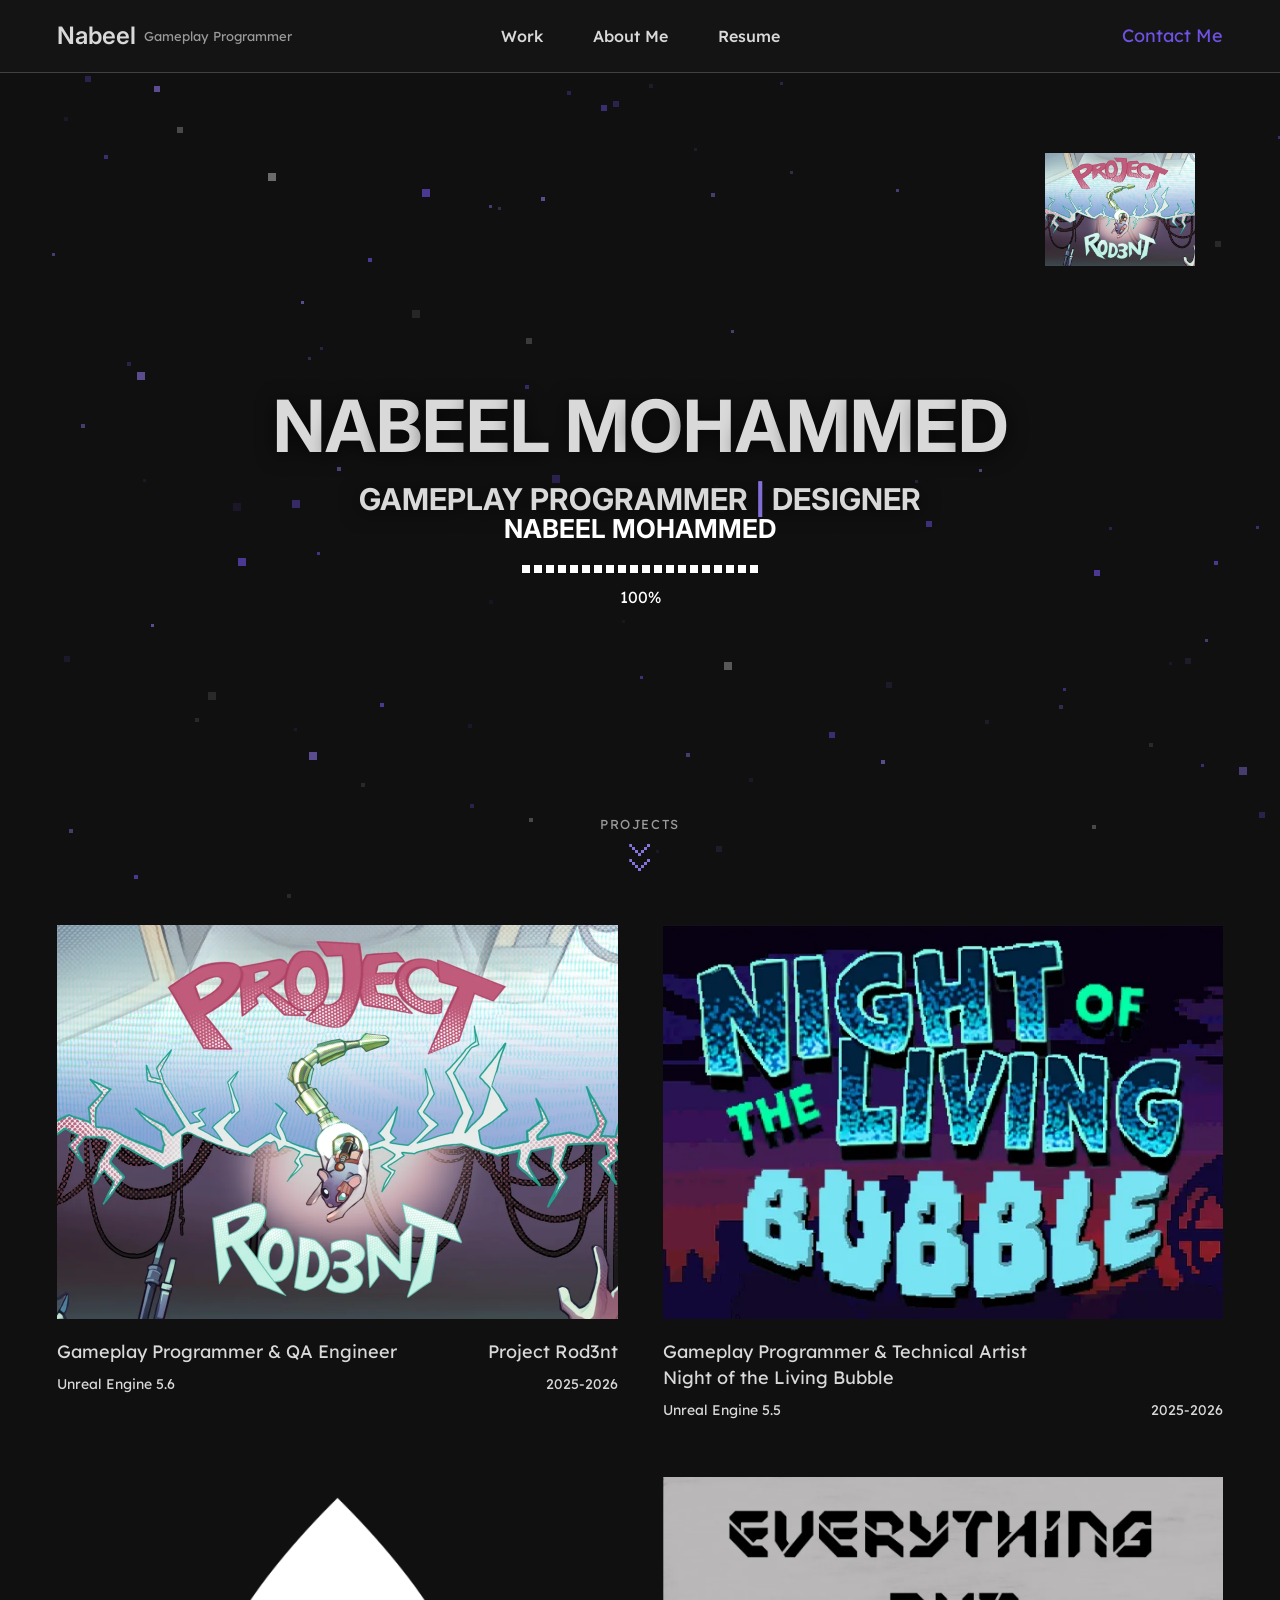
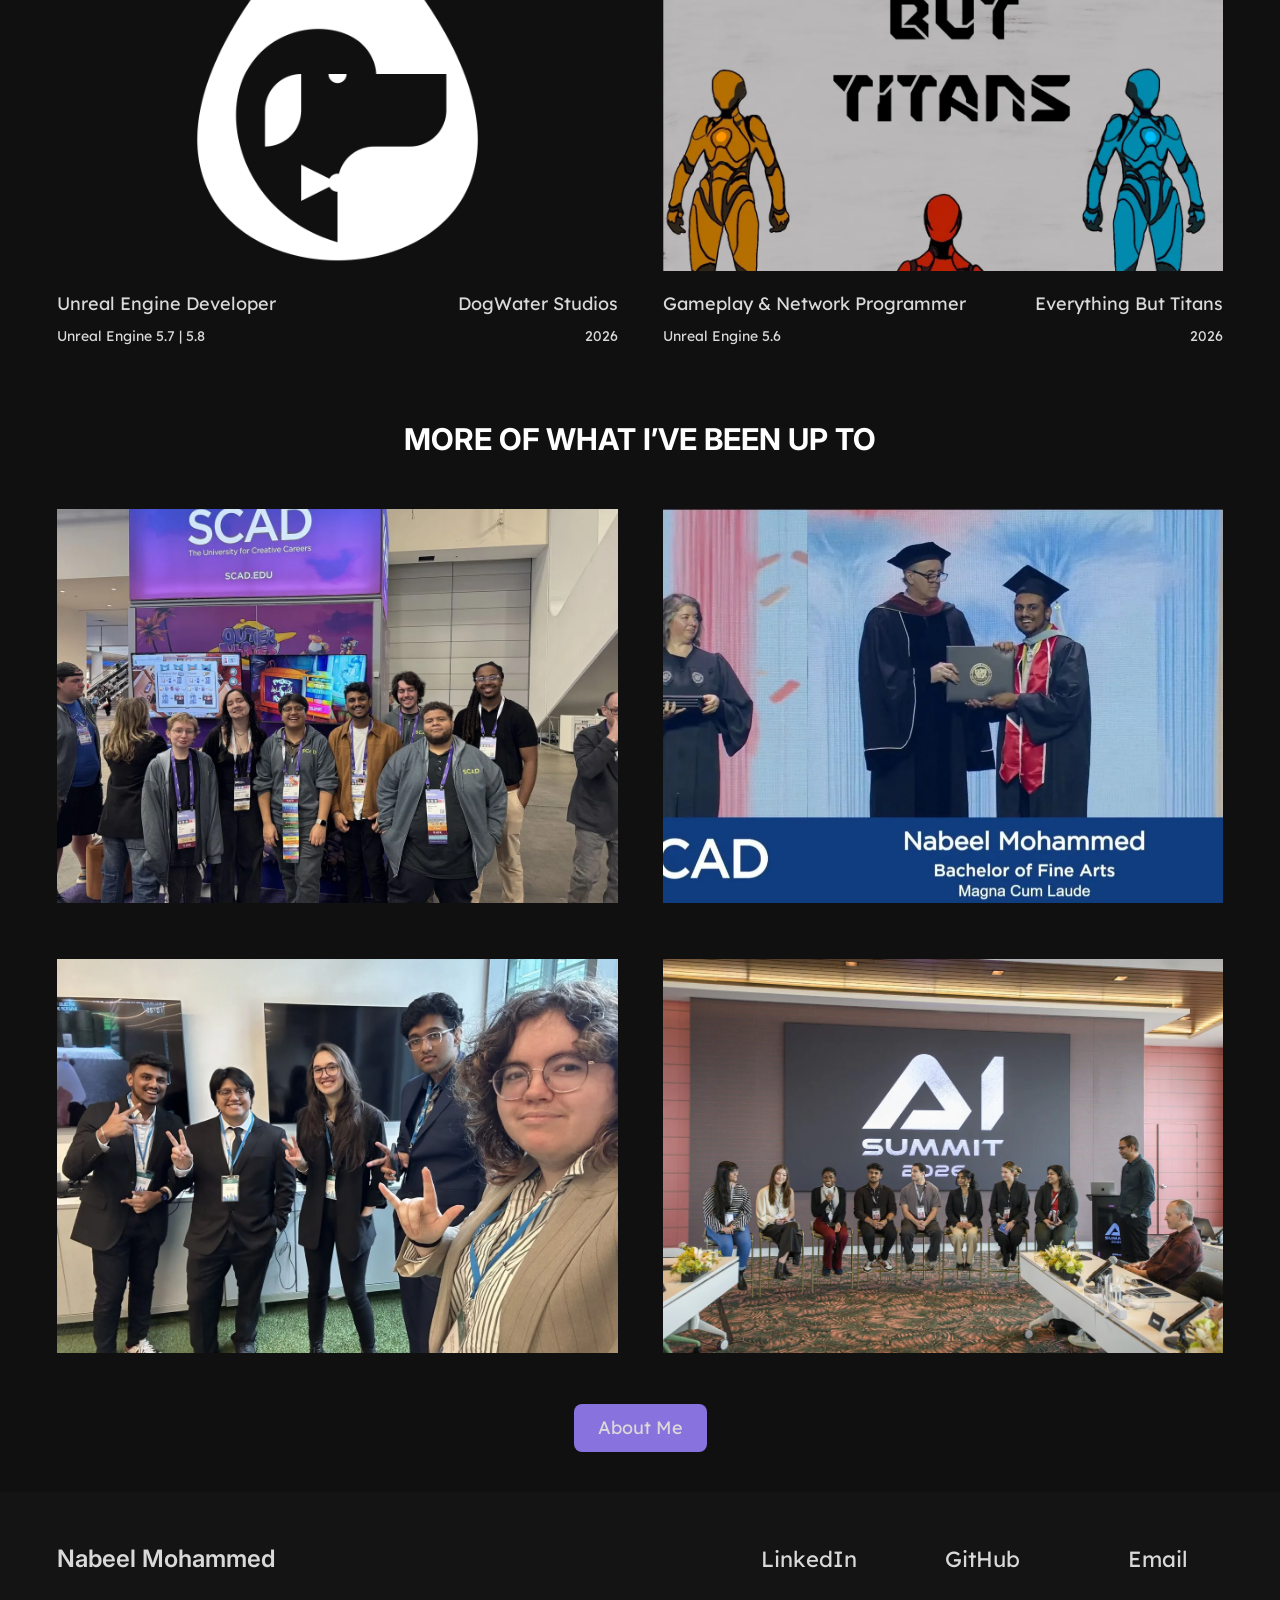
==== index.html @ abf07426 "Initial commit" ====
<!DOCTYPE html>
<html lang="en">
<head>
  <meta charset="utf-8">
  <meta name="viewport" content="width=device-width, initial-scale=1">
  <title>Nabeel Mohammed | Gameplay Programmer & Designer</title>
  <meta name="description" content="Portfolio of Nabeel Mohammed, gameplay programmer and designer.">
  <meta name="theme-color" content="#6f51e4">
  <script>
    /* Show the loading screen once per visit, before first paint */
    try { if (!sessionStorage.getItem("loaderSeen")) document.documentElement.classList.add("is-loading"); } catch (err) {}
  </script>
  <link rel="preconnect" href="https://fonts.googleapis.com">
  <link rel="preconnect" href="https://fonts.gstatic.com" crossorigin>
  <link rel="stylesheet" href="https://fonts.googleapis.com/css2?family=Inter:wght@600;700&family=Lexend:wght@400;500&display=swap">
  <link rel="stylesheet" href="css/styles.css">
</head>
<body>
  <div class="loader" aria-hidden="true">
    <canvas class="loader__canvas"></canvas>
    <div class="loader__logo"></div>
    <div class="loader__text">
      <p class="loader__name">Nabeel Mohammed</p>
      <div class="loader__track"><div class="loader__bar"></div></div>
      <p class="loader__count">0%</p>
    </div>
  </div>
  <canvas class="page-pixels" aria-hidden="true"></canvas>
  <header class="nav">
    <div class="container nav__inner">
      <a class="brand" href="index.html">
        <span class="brand__name">Nabeel</span>
        <span class="brand__role">Gameplay Programmer</span>
      </a>
      <button class="nav__toggle" type="button" aria-label="Open menu" aria-expanded="false"><span></span><span></span></button>
      <nav class="nav__links nav__panel" aria-label="Main">
        <a href="work.html">Work</a>
        <a href="about.html">About Me</a>
        <a href="#" data-link="resume">Resume</a>
        <a class="nav__contact nav__contact--menu" href="#" data-link="email">Contact Me</a>
      </nav>
      <a class="nav__contact nav__contact--bar" href="#" data-link="email">Contact Me</a>
    </div>
  </header>
  <main>
    <section class="hero" data-trail>
      <div class="trail" aria-hidden="true"></div>
      <h1 class="hero__name">Nabeel Mohammed</h1>
      <p class="hero__role">Gameplay Programmer <span class="hero__bar">|</span> Designer</p>
      <a class="hero__scroll" href="#selected-work">
        Projects
        <svg class="hero__scroll-icon" viewBox="0 0 7 9" aria-hidden="true">
          <g><rect x="0" y="0" width="1" height="1"/><rect x="1" y="1" width="1" height="1"/><rect x="2" y="2" width="1" height="1"/><rect x="3" y="3" width="1" height="1"/><rect x="4" y="2" width="1" height="1"/><rect x="5" y="1" width="1" height="1"/><rect x="6" y="0" width="1" height="1"/></g>
          <g><rect x="0" y="5" width="1" height="1"/><rect x="1" y="6" width="1" height="1"/><rect x="2" y="7" width="1" height="1"/><rect x="3" y="8" width="1" height="1"/><rect x="4" y="7" width="1" height="1"/><rect x="5" y="6" width="1" height="1"/><rect x="6" y="5" width="1" height="1"/></g>
        </svg>
      </a>
    </section>
    <section class="container home-work" id="selected-work" aria-label="Selected work">
      <div class="work-grid">
        <article class="card" id="project-rodent">
          <a class="card__cover" href="rod3nt.html" aria-label="Project Rod3nt: view project page"></a>
          <div class="card__media"><img src="assets/images/project-rodent.webp" alt="Project Rod3nt title art" width="632" height="444" loading="lazy"></div>
          <div class="card__meta">
            <div class="card__row"><span>Gameplay Programmer &amp; QA Engineer</span><h3 class="card__title">Project Rod3nt</h3></div>
            <div class="card__row card__row--small"><span>Unreal Engine 5.6</span><span>2025-2026</span></div>
          </div>
        </article>
        <article class="card" id="living-bubble">
          <a class="card__cover" href="notlb.html" aria-label="Night of the Living Bubble: view project page"></a>
          <div class="card__media"><img src="assets/images/living-bubble.webp" alt="Night of the Living Bubble title art" width="632" height="444" loading="lazy"></div>
          <div class="card__meta">
            <div class="card__row"><span>Gameplay Programmer &amp; Technical Artist</span><h3 class="card__title">Night of the Living Bubble</h3></div>
            <div class="card__row card__row--small"><span>Unreal Engine 5.5</span><span>2025-2026</span></div>
          </div>
        </article>
        <article class="card" id="dogwater-studios">
          <a class="card__cover" href="dog.html" aria-label="DogWater Studios: view project page"></a>
          <div class="card__media"><img src="assets/images/dogwater-studios.webp" alt="DogWater Studios logo" width="632" height="444" loading="lazy"></div>
          <div class="card__meta">
            <div class="card__row"><span>Unreal Engine Developer</span><h3 class="card__title">DogWater Studios</h3></div>
            <div class="card__row card__row--small"><span>Unreal Engine 5.7 | 5.8</span><span>2026</span></div>
          </div>
        </article>
        <article class="card" id="everything-but-titans">
          <a class="card__cover" href="ebt.html" aria-label="Everything But Titans: view project page"></a>
          <div class="card__media"><img src="assets/images/everything-but-titans.webp" alt="Everything But Titans title art with three armoured titans" width="632" height="444" loading="lazy"></div>
          <div class="card__meta">
            <div class="card__row"><span>Gameplay &amp; Network Programmer</span><h3 class="card__title">Everything But Titans</h3></div>
            <div class="card__row card__row--small"><span>Unreal Engine 5.6</span><span>2026</span></div>
          </div>
        </article>
      </div>
    </section>
    <section class="container more">
      <h2 class="section-title">More of what I’ve been up to</h2>
      <div class="work-grid">
        <div class="card__media"><img src="assets/images/scad-group.webp" alt="Group photo at a SCAD booth" width="632" height="444" loading="lazy"></div>
        <div class="card__media"><img src="assets/images/graduation.webp" alt="Nabeel receiving a diploma at SCAD graduation" width="632" height="444" loading="lazy"></div>
        <div class="card__media"><img src="assets/images/team-photo.webp" alt="Team group photo at an event" width="632" height="444" loading="lazy"></div>
        <div class="card__media"><img src="assets/images/ai-summit.webp" alt="Panel on stage at an AI summit" width="632" height="444" loading="lazy"></div>
      </div>
      <a class="button" href="about.html">About Me</a>
    </section>
  </main>
  <footer class="footer">
    <div class="container footer__inner">
      <p class="footer__name">Nabeel Mohammed</p>
      <div class="footer__links">
        <a href="#" data-link="linkedin">LinkedIn</a>
        <a href="#" data-link="github">GitHub</a>
        <a href="#" data-link="email">Email</a>
      </div>
    </div>
  </footer>
  <script src="js/site.js"></script>
</body>
</html>
---- css/styles.css ----
/* Tokens from the Figma file */
:root {
  --main: #6f51e4;
  --main-hover: #8872dd;
  --bg-page: #101010;
  --bg-surface: #141414;
  --border: #414141;
  --text-primary: #d9d9d9;
  --text-tertiary: #9a9a9a;
  --font-heading: "Inter", system-ui, sans-serif;
  --font-body: "Lexend", system-ui, sans-serif;
  --gutter: clamp(20px, 4.44vw, 64px);
  --nav-height: 72px;
}

*, *::before, *::after { box-sizing: border-box; }

html { -webkit-text-size-adjust: 100%; scroll-behavior: smooth; }

body {
  margin: 0;
  background: var(--bg-page);
  color: var(--text-primary);
  font: 400 18px/26px var(--font-body);
  display: flex;
  flex-direction: column;
  min-height: 100vh;
  min-height: 100svh;
}

main { flex: 1; }

/* Drifting pixels behind the home page (drawn by site.js). lvh keeps the size
   steady when a phone's address bar slides away. */
.page-pixels { position: fixed; top: 0; left: 0; width: 100%; height: 100vh; height: 100lvh; z-index: 0; pointer-events: none; }
main, .footer { position: relative; z-index: 1; }
img { display: block; max-width: 100%; }
a { color: inherit; text-decoration: none; }
h1, h2, h3, p { margin: 0; }
ul { margin: 0; padding: 0; list-style: none; }
button { font: inherit; color: inherit; background: none; border: 0; padding: 0; cursor: pointer; }

:focus-visible { outline: 2px solid var(--main-hover); outline-offset: 3px; border-radius: 2px; }

.container {
  width: 100%;
  max-width: calc(1312px + 2 * var(--gutter));
  margin-inline: auto;
  padding-inline: var(--gutter);
}

.page-title {
  font: 700 clamp(36px, 7vw, 56px) / 1.143 var(--font-heading);
  text-transform: uppercase;
}

.section-title {
  font: 700 clamp(22px, 4vw, 30px) / 1.267 var(--font-heading);
  text-transform: uppercase;
}

/* Nav */
.nav {
  position: sticky;
  top: 0;
  z-index: 20;
  background: var(--bg-surface);
  border-bottom: 1px solid var(--border);
}

.nav__inner {
  height: var(--nav-height);
  display: grid;
  grid-template-columns: 1fr auto 1fr;
  align-items: center;
  gap: 24px;
}

.brand { display: inline-flex; align-items: center; gap: 8px; justify-self: start; white-space: nowrap; }
.brand__name { font: 600 24px/32px var(--font-heading); transition: color .2s; }
.brand__role { font-size: 13px; line-height: 20px; color: var(--text-tertiary); transition: color .2s; }
.brand:hover .brand__name, .brand:focus-visible .brand__name { color: var(--main); }
.brand:hover .brand__role, .brand:focus-visible .brand__role { color: var(--text-primary); }

.nav__links { display: flex; align-items: center; gap: 50px; }
.nav__links a { font-weight: 500; font-size: 16px; line-height: 24px; white-space: nowrap; transition: color .2s; }
.nav__links a:hover, .nav__links a[aria-current="page"] { color: var(--main-hover); }

.nav__contact { justify-self: end; color: var(--main); white-space: nowrap; transition: color .2s; }
.nav__contact:hover { color: var(--main-hover); }

.nav__contact--menu { display: none; }

.nav__toggle { display: none; justify-self: end; width: 44px; height: 44px; margin-right: -10px; position: relative; }
.nav__toggle span {
  position: absolute; left: 10px; width: 24px; height: 2px;
  background: var(--text-primary);
  transition: transform .25s, top .25s;
}
.nav__toggle span:first-child { top: 17px; }
.nav__toggle span:last-child { top: 25px; }
.nav__toggle[aria-expanded="true"] span { top: 21px; }
.nav__toggle[aria-expanded="true"] span:first-child { transform: rotate(45deg); }
.nav__toggle[aria-expanded="true"] span:last-child { transform: rotate(-45deg); }

/* Hero and image trail */
.hero {
  position: relative;
  overflow: hidden;
  min-height: calc(100vh - var(--nav-height));
  min-height: calc(100svh - var(--nav-height));
  display: flex;
  flex-direction: column;
  align-items: center;
  justify-content: center;
  gap: 15px;
  padding: 40px var(--gutter) max(12vh, 110px);
  text-align: center;
}

.hero__name, .hero__role {
  position: relative;
  z-index: 2;
  pointer-events: none;
  text-transform: uppercase;
  text-shadow: 0 2px 20px rgba(0, 0, 0, .75); /* stays readable over bright trail images */
}
.hero__name { font: 700 clamp(28px, 8.2vw, 72px) / 1.11 var(--font-heading); }
.hero__role { font: 700 clamp(14px, 4.5vw, 30px) / 1.267 var(--font-heading); }

.hero__word { display: inline-block; white-space: nowrap; }
.hero__letter { display: inline-block; }
.hero__bar { color: var(--main-hover); animation: bar-blink 1.1s steps(1) infinite; }
@keyframes bar-blink { 50% { opacity: 0; } }

.trail { position: absolute; inset: 0; z-index: 1; pointer-events: none; }
.trail__img { position: absolute; width: 150px; height: 113px; }

/* Scroll cue between the name and the projects */
.hero__scroll {
  position: absolute;
  left: 50%;
  bottom: 24px;
  z-index: 3;
  display: flex;
  flex-direction: column;
  align-items: center;
  gap: 10px;
  padding: 6px 12px;
  transform: translateX(-50%);
  color: var(--text-tertiary);
  font-size: 13px;
  line-height: 20px;
  letter-spacing: .12em;
  text-transform: uppercase;
  transition: color .2s;
}
.hero__scroll:hover, .hero__scroll:focus-visible { color: var(--main-hover); }
.hero__scroll-icon { width: 21px; height: 27px; fill: var(--main-hover); shape-rendering: crispEdges; animation: scroll-bob 1.4s steps(3) infinite alternate; }
.hero__scroll-icon g { animation: scroll-flash 1.4s steps(1) infinite; }
.hero__scroll-icon g + g { animation-delay: .35s; }
@keyframes scroll-bob { to { transform: translateY(6px); } }
@keyframes scroll-flash { 50% { opacity: .3; } }

.home-work { scroll-margin-top: var(--nav-height); }

/* Work grid */
.work-grid {
  display: grid;
  /* Cards are 632 x 444 in Figma; they never grow past that */
  grid-template-columns: repeat(2, minmax(0, 632px));
  justify-content: space-between;
  column-gap: 45px;
  row-gap: 56px;
}

.card__media { aspect-ratio: 632 / 444; overflow: hidden; }
.card__media img {
  width: 100%;
  height: 100%;
  object-fit: cover;
  transition: transform .5s cubic-bezier(.2, .7, .2, 1);
}
@media (hover: hover) {
  .card:hover .card__media img { transform: scale(1.03); }
}

.card__meta { margin-top: 20px; display: grid; gap: 8px; }
.card__row { display: flex; flex-wrap: wrap; justify-content: space-between; column-gap: 24px; }
.card__row--small { font-size: 14px; line-height: 22px; }
.card__title { font: inherit; }
.card[hidden] { display: none; }

.home-work { padding-top: 24px; }

.more { padding-top: 73px; padding-bottom: 40px; display: flex; flex-direction: column; align-items: center; gap: 51px; }
.more .section-title { color: #fff; text-align: center; }
.more .work-grid { width: 100%; }

.button {
  display: inline-flex;
  align-items: center;
  justify-content: center;
  min-width: 110px;
  height: 48px;
  padding: 8px 24px;
  border-radius: 8px;
  background: var(--main-hover);
  white-space: nowrap;
  transition: background .2s;
}
.button:hover { background: var(--main); }

/* All work */
.work-page { padding-top: 65px; padding-bottom: 97px; }

.filters { display: flex; flex-wrap: wrap; gap: 24px; margin: 72px 0 52px; }
.filter {
  min-width: 110px; /* Figma tab minimum */
  min-height: 48px;
  padding: 4px 24px;
  border: 1px solid var(--border);
  border-radius: 8px;
  transition: background .2s, border-color .2s;
}
.filter:hover { border-color: var(--main-hover); }
.filter[aria-pressed="true"] { background: var(--main); border-color: var(--main); }

/* About */
.about-page { padding-top: 69px; padding-bottom: 64px; }

.intro {
  max-width: 1022px;
  margin: 69px auto 104px;
  display: grid;
  grid-template-columns: 317px minmax(0, 642px);
  justify-content: space-between;
  align-items: center;
  gap: 40px;
}
.intro__photo { width: 100%; aspect-ratio: 317 / 432; object-fit: cover; }
.intro__text { color: #fff; display: grid; gap: 26px; }

.resume-section + .resume-section { margin-top: 40px; }
.resume-section > .section-title { margin-bottom: 40px; }
.resume-list { display: grid; gap: 16px; }
.resume-item {
  display: flex;
  justify-content: space-between;
  gap: 4px 32px;
  min-height: 71px;
  padding-bottom: 16px;
  border-bottom: 1px solid var(--border);
}
.resume-item__role { font: 400 22px/32px var(--font-body); }
.resume-item__link {
  display: inline;
  text-decoration: underline transparent 1px;
  text-underline-offset: 4px;
  transition: color .2s, text-decoration-color .2s;
}
.resume-item__link::after { content: " \2197"; font-family: system-ui, "Segoe UI Symbol", sans-serif; }
.resume-item__link:hover, .resume-item__link:focus-visible {
  color: var(--main-hover);
  text-decoration-color: currentColor;
}

/* Hover preview for About page links (desktop only, added by site.js) */
.link-preview {
  position: fixed;
  z-index: 30;
  width: 280px;
  overflow: hidden;
  background: var(--bg-surface);
  border: 1px solid var(--main-hover);
  border-radius: 8px;
  box-shadow: 0 16px 40px rgba(0, 0, 0, .55);
  pointer-events: none;
  visibility: hidden;
  opacity: 0;
  transform: translateY(8px) scale(.96);
  transition: opacity .16s steps(3), transform .16s steps(3), visibility 0s .16s;
}
.link-preview.is-visible { visibility: visible; opacity: 1; transform: none; transition-delay: 0s; }
.link-preview__media { aspect-ratio: 16 / 10; background: var(--main); }
.link-preview__media[hidden] { display: none; }
.link-preview__img { width: 100%; height: 100%; object-fit: cover; }
.link-preview__text { padding: 12px 14px 14px; }
.link-preview__title { font-weight: 500; font-size: 16px; line-height: 22px; }
.link-preview__where { margin-top: 2px; font-size: 13px; line-height: 20px; color: var(--text-tertiary); }

.card { position: relative; scroll-margin-top: calc(var(--nav-height) + 24px); }
/* Makes a whole card clickable when it has a project page */
.card__cover { position: absolute; inset: 0; z-index: 1; border-radius: 2px; }
.card:has(.card__cover):hover .card__title { color: var(--main-hover); }
.card__title { transition: color .2s; }
.card:target .card__title { color: var(--main-hover); }

.resume-item__org { font-size: 14px; line-height: 22px; }
.resume-item__date { font-size: 22px; line-height: 32px; white-space: nowrap; }

/* Project pages (rod3nt.html, notlb.html and future ones) */
.project { padding-bottom: 96px; }
.project-intro { padding-top: 28px; }
.project-intro__role { margin-top: 4px; font-size: 22px; line-height: 32px; }
.project-facts { display: flex; flex-wrap: wrap; justify-content: space-between; gap: 12px 40px; margin: 56px 0 0; }
.project-facts div { display: flex; gap: 6px; }
.project-facts dt, .project-facts dd { margin: 0; }

/* Styled like the Work page tabs */
.project-buttons { display: flex; flex-wrap: wrap; justify-content: center; gap: 24px 200px; margin-top: 32px; }
.project-button {
  display: inline-flex; align-items: center; justify-content: center;
  min-width: 110px; min-height: 48px; padding: 8px 24px; /* Figma tab minimum */
  border: 1px solid var(--border); border-radius: 8px;
  font-size: 18px; line-height: 26px;
  transition: background .2s, border-color .2s;
}
/* Outlined like an unselected tab; turns into the selected tab on hover or click */
.project-button:hover, .project-button:focus-visible, .project-button:active { background: var(--main); border-color: var(--main); }
.project-button[aria-disabled="true"]:hover, .project-button[aria-disabled="true"]:active { background: none; border-color: var(--border); }
.project-button[aria-disabled="true"] { opacity: .45; cursor: not-allowed; }

.project-hero { margin-top: 32px; display: flex; flex-direction: column; gap: 32px; }
.project-video { display: block; width: 100%; height: auto; background: #000; object-fit: cover; }
.project-video--main { aspect-ratio: 1312 / 734.6; border-radius: 16px; }
.project-hero__image { width: 100%; height: auto; aspect-ratio: 1312 / 734.6; object-fit: cover; border-radius: 16px; }
.project-intro-text { margin: -32px auto 48px; max-width: 1312px; }
.analysis-media { margin-top: 48px; }
.analysis-media .project-video { aspect-ratio: 1312 / 550.4; border-radius: 16px; }
.challenge__copy ul { display: grid; gap: 8px; margin-top: 12px; padding-left: 22px; list-style: disc; }
.project-summary { font: 600 clamp(18px, 1.8vw, 24px) / 1.33 var(--font-body); text-align: center; color: #fff; }

.project-section { margin-top: 112px; }
.project-heading { margin-bottom: 64px; font: 700 clamp(26px, 3.4vw, 40px) / 1.2 var(--font-heading); text-transform: uppercase; }
.project-heading--centre { text-align: center; }
.project-heading--small { margin-bottom: 34px; font-size: clamp(22px, 2.6vw, 30px); }
.project-heading--stack span { display: block; }
.project-columns { display: grid; gap: 32px 43px; }
.project-columns--4 { grid-template-columns: repeat(4, minmax(0, 1fr)); }
.project-columns--3 { grid-template-columns: repeat(3, minmax(0, 1fr)); gap: 32px 60px; }
.project strong { font-weight: 700; color: #fff; }

/* The media column is exactly the Figma width (set per challenge); the text takes the rest */
.challenge { display: grid; grid-template-columns: minmax(0, 1fr) minmax(0, var(--media-w, 598px)); align-items: center; gap: 40px 64px; }
.challenge--flip { grid-template-columns: minmax(0, var(--media-w, 598px)) minmax(0, 1fr); }
.challenge + .challenge { margin-top: 96px; }
.challenge--flip .challenge__text { order: 2; }
.challenge__text { display: flex; gap: 12px; }
.challenge__number { flex: none; font: 700 40px/1 var(--font-heading); color: var(--text-tertiary); }
.challenge__copy { display: grid; gap: 4px; }
.challenge__copy p + .challenge__title { margin-top: 24px; }
.challenge__title { font: 700 22px/1.4 var(--font-body); color: #fff; }
.challenge__media { position: relative; cursor: pointer; }
.challenge__media--still { cursor: auto; }
.challenge__media .project-video, .challenge__media img { width: 100%; height: auto; object-fit: cover; border-radius: 16px; } /* shape comes from the Figma box, set inline */
.video-hint {
  position: absolute; left: 12px; bottom: 12px; padding: 4px 10px;
  background: rgba(16, 16, 16, .75); border-radius: 4px; font-size: 13px; line-height: 20px;
  transition: opacity .2s; pointer-events: none;
}
.challenge__media.is-playing .video-hint { opacity: 0; }
@media (hover: none) { .video-hint { font-size: 0; } .video-hint::after { content: "Tap to play"; font-size: 13px; } }

/* The graph ignores the mouse until clicked, so the page scroll never gets stuck in it */
.embed { position: relative; height: clamp(360px, 45vw, 620px); overflow: hidden; border: 1px solid var(--border); border-radius: 8px; background: #1b1b1b; }
.embed iframe { display: block; width: 100%; height: 100%; border: 0; pointer-events: none; }
.embed.is-active iframe { pointer-events: auto; }
.embed::before { content: ""; position: absolute; inset: 0; z-index: 1; cursor: pointer; }
.embed__lock {
  position: absolute; left: 50%; bottom: 20px; z-index: 2; transform: translateX(-50%);
  padding: 10px 20px; border-radius: 8px; background: var(--main); color: #fff; font-weight: 500;
  transition: background .2s;
}
.embed__lock:hover { background: var(--main-hover); }
.embed.is-active::before, .embed.is-active .embed__lock { display: none; }

.project-image { width: 100%; height: auto; aspect-ratio: 1312 / 550.4; object-fit: cover; margin-top: 48px; border-radius: 16px; background: #fff; }
.project-note { margin-top: 32px; }

/* Three photos placed exactly as in Figma (1312 x 597 area): a 1065 x 597 photo,
   with 464 x 309 and 464 x 258 photos laid over its right-hand side */
.photo-collage { position: relative; aspect-ratio: 1312 / 597; margin-top: 48px; }
.photo-collage img { position: absolute; object-fit: cover; }
.photo-collage__main { left: 0; top: 0; width: calc(1065 / 1312 * 100%); height: 100%; }
.photo-collage__top { left: calc(848 / 1312 * 100%); top: 0; width: calc(464 / 1312 * 100%); height: calc(309 / 597 * 100%); }
.photo-collage__bottom { left: calc(848 / 1312 * 100%); top: calc(309 / 597 * 100%); width: calc(464 / 1312 * 100%); height: calc(258 / 597 * 100%); }

.reflection { display: grid; gap: 26px; }
.reflection-cards { display: grid; grid-template-columns: repeat(3, minmax(0, 1fr)); gap: 40px 64px; margin-top: 30px; }
.reflection-card { padding: 24px 28px 28px; background: #1e1e1e; border-radius: 8px; }
.reflection-card h3 { margin-bottom: 4px; font: 700 22px/1.4 var(--font-body); color: #fff; }

@media (max-width: 1100px) {
  .project-buttons { gap: 24px; }
  .project-columns--4 { grid-template-columns: repeat(2, minmax(0, 1fr)); }
  .reflection-cards { gap: 24px; }
}

@media (max-width: 767px) {
  .project { padding-bottom: 64px; }
  .project-intro__role { font-size: 18px; line-height: 26px; }
  .project-facts { flex-direction: column; margin-top: 28px; }
  .project-buttons { justify-content: flex-start; gap: 12px; margin-top: 28px; }
  .project-hero { margin-top: 28px; gap: 24px; }
  .project-summary { text-align: left; }
  .project-section { margin-top: 72px; }
  .project-heading, .project-heading--small { margin-bottom: 28px; }
  .project-columns--4, .project-columns--3 { grid-template-columns: minmax(0, 1fr); gap: 20px; }
  .challenge, .challenge--flip { grid-template-columns: minmax(0, 1fr); gap: 20px; }
  .challenge--flip .challenge__text { order: 0; }
  .challenge + .challenge { margin-top: 56px; }
  .challenge__number { font-size: 30px; }
  .challenge__title { font-size: 19px; }
  .embed { height: 420px; }
  .project-image, .photo-collage, .analysis-media { margin-top: 28px; }
  .project-intro-text { margin: -8px 0 28px; }
  .reflection-cards { grid-template-columns: minmax(0, 1fr); gap: 16px; margin-top: 12px; }
  .reflection-card { padding: 20px; }
  .reflection-card h3 { font-size: 19px; }
}

/* Footer */
.footer { background: var(--bg-surface); padding-block: 51px; }
.footer__inner { display: flex; align-items: center; justify-content: space-between; gap: 24px; }
.footer__name { font: 600 24px/32px var(--font-heading); }
.footer__links { display: flex; gap: 88px; }
.footer__links a { font-size: 22px; line-height: 32px; min-width: 95px; transition: color .2s; }
.footer__links a:hover, .footer__links a:active { color: var(--main); }

/* Loading screen: only shown when the head script adds .is-loading */
.loader { display: none; }
.is-loading body { overflow: hidden; }
.is-loading .loader {
  position: fixed;
  inset: 0;
  z-index: 100;
  display: flex;
  flex-direction: column;
  align-items: center;
  justify-content: center;
  padding: var(--gutter);
  background: var(--main);
  color: #fff;
}
/* site.js takes over drawing the purple, so it can break into blocks */
.loader.is-done { background: transparent; pointer-events: none; }
.loader__canvas { position: absolute; inset: 0; width: 100%; height: 100%; image-rendering: pixelated; }
.loader__logo { width: 320px; max-width: 60vw; aspect-ratio: 64 / 38; }
.loader__text { position: relative; display: flex; flex-direction: column; align-items: center; width: 100%; margin-top: 32px; transition: opacity .2s steps(3); }
.loader.is-done .loader__text { opacity: 0; }
.loader__name {
  font: 700 clamp(18px, 3vw, 26px) / 1.2 var(--font-heading);
  text-transform: uppercase;
  text-align: center;
}
/* Mask cuts the bar into separate blocks, each 8px wide with a 4px gap */
.loader__track {
  width: min(236px, 100%);
  height: 8px;
  margin-top: 20px;
  background: rgba(255, 255, 255, .28);
  -webkit-mask: repeating-linear-gradient(90deg, #000 0 8px, transparent 8px 12px);
  mask: repeating-linear-gradient(90deg, #000 0 8px, transparent 8px 12px);
}
.loader__bar { height: 100%; background: #fff; transform: scaleX(0); transform-origin: left; }
.loader__count { margin-top: 12px; font-size: 16px; line-height: 24px; font-variant-numeric: tabular-nums; }

/* Tablet */
@media (max-width: 1100px) {
  .nav__links { gap: 32px; }
  .brand__role { display: none; }
  .intro { grid-template-columns: minmax(220px, 317px) minmax(0, 1fr); }
  .footer__links { gap: 40px; }
  .footer__links a { min-width: 0; }
}

/* Mobile */
@media (max-width: 767px) {
  body { font-size: 16px; line-height: 24px; }

  :root { --nav-height: 64px; }
  .nav__inner { grid-template-columns: 1fr auto; }
  .brand__role { display: inline; }
  .brand__name { font-size: 22px; }
  .nav__toggle { display: block; }

  .nav__contact--bar { display: none; }
  .nav.is-open .nav__panel { display: flex; }
  .nav__panel {
    display: none;
    flex-direction: column;
    position: absolute;
    top: 100%;
    left: 0;
    right: 0;
    padding: 8px var(--gutter) 20px;
    background: var(--bg-surface);
    border-bottom: 1px solid var(--border);
  }
  .nav__links { align-items: stretch; gap: 0; }
  .nav__links a { display: flex; align-items: center; min-height: 48px; font-size: 18px; }
  .nav__links a.nav__contact--menu { color: var(--main-hover); }

  .hero { gap: 8px; }

  .work-grid { grid-template-columns: minmax(0, 1fr); row-gap: 40px; }
  .card__meta { margin-top: 14px; gap: 6px; }
  .card__row { font-size: 16px; line-height: 24px; }
  .card__row--small { font-size: 14px; line-height: 22px; }

  .more { padding-top: 56px; gap: 32px; }
  .more .work-grid { row-gap: 20px; }

  .work-page { padding-top: 40px; padding-bottom: 64px; }
  .filters { gap: 10px; margin: 32px 0 36px; }

  .about-page { padding-top: 40px; }
  .intro { grid-template-columns: minmax(0, 1fr); margin: 32px auto 56px; gap: 28px; }
  .intro__photo { max-width: 317px; margin-inline: auto; }
  .intro__text { gap: 24px; }

  .resume-section > .section-title { margin-bottom: 24px; }
  .resume-item { flex-direction: column; min-height: 0; }
  .resume-item__role { font-size: 18px; line-height: 26px; }
  .resume-item__date { font-size: 14px; line-height: 22px; color: var(--text-tertiary); }

  .footer { padding-block: 36px; }
  .footer__inner { flex-direction: column; align-items: flex-start; gap: 16px; }
  .footer__links { flex-wrap: wrap; gap: 8px 32px; }
  .footer__links a { display: inline-flex; align-items: center; min-height: 44px; font-size: 18px; }
}

@media (prefers-reduced-motion: reduce) {
  html { scroll-behavior: auto; }
  *, *::before, *::after { transition-duration: .01ms !important; animation: none !important; }
}
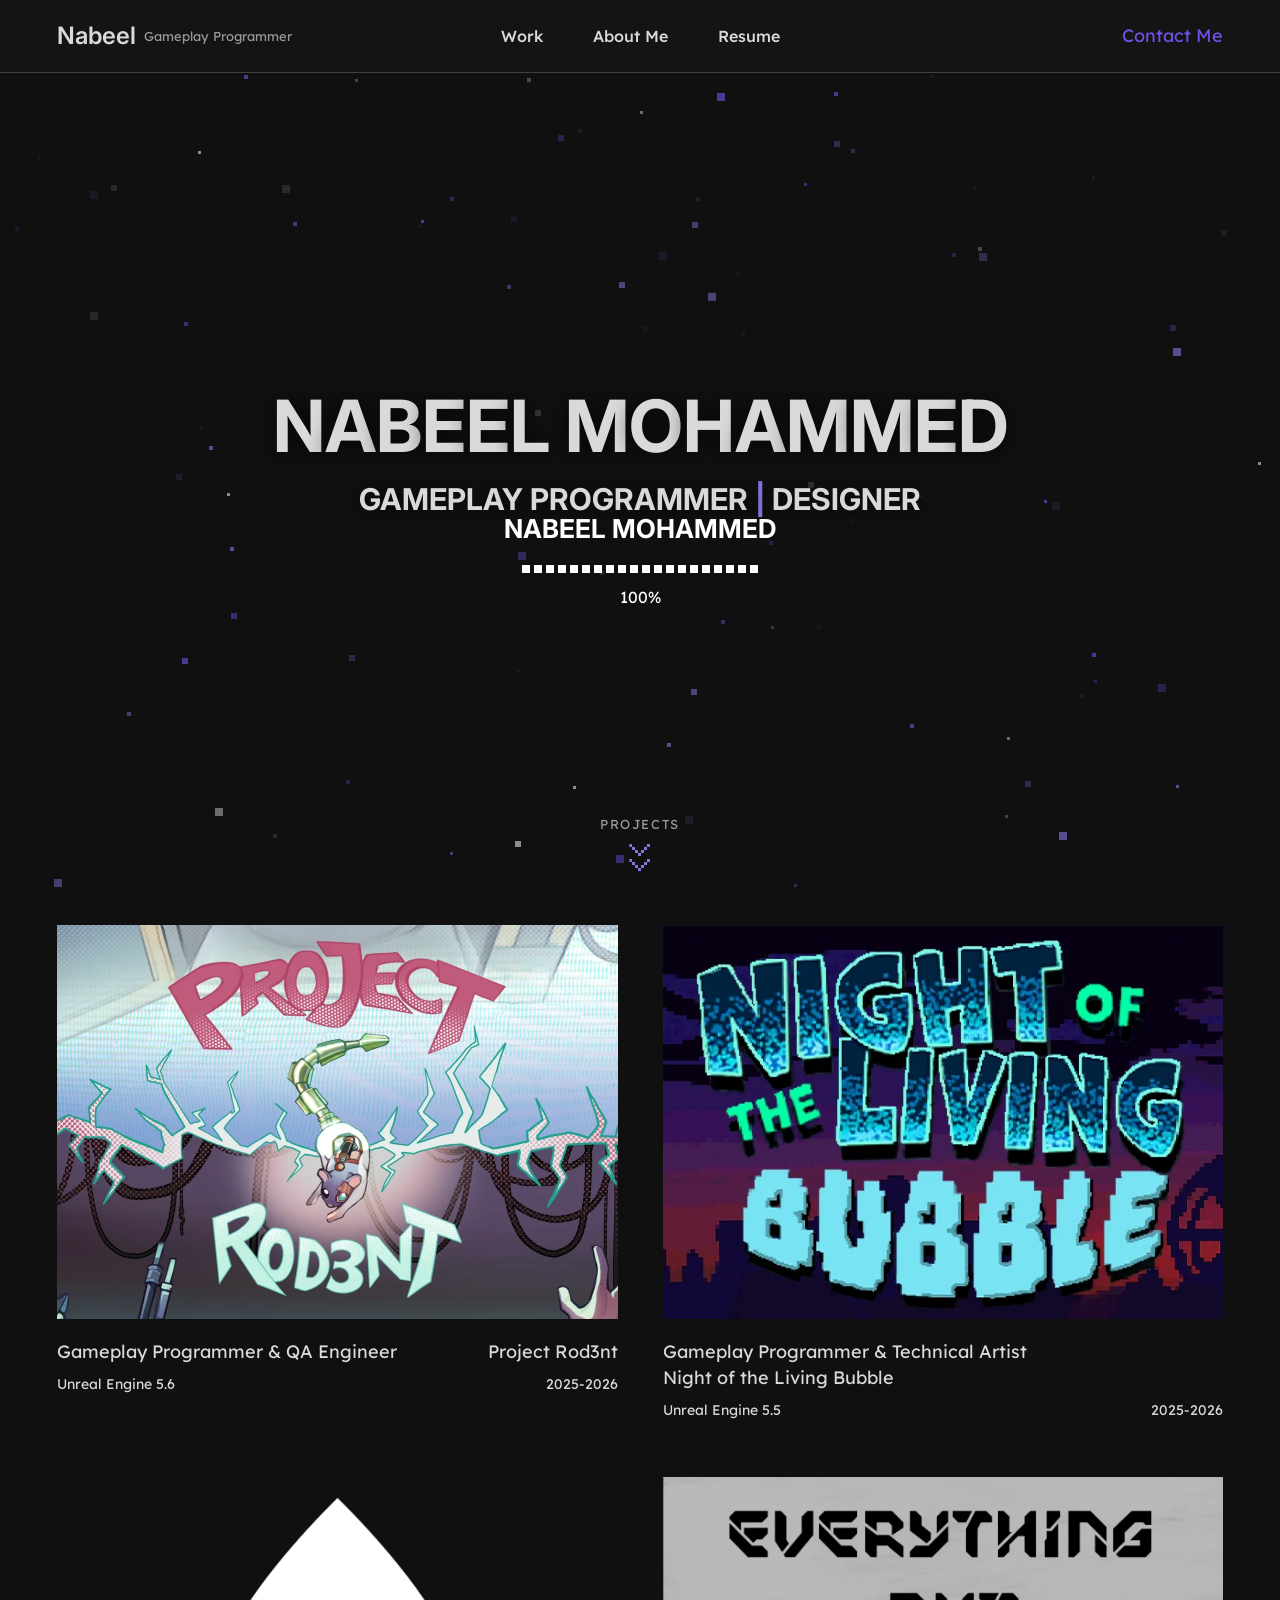
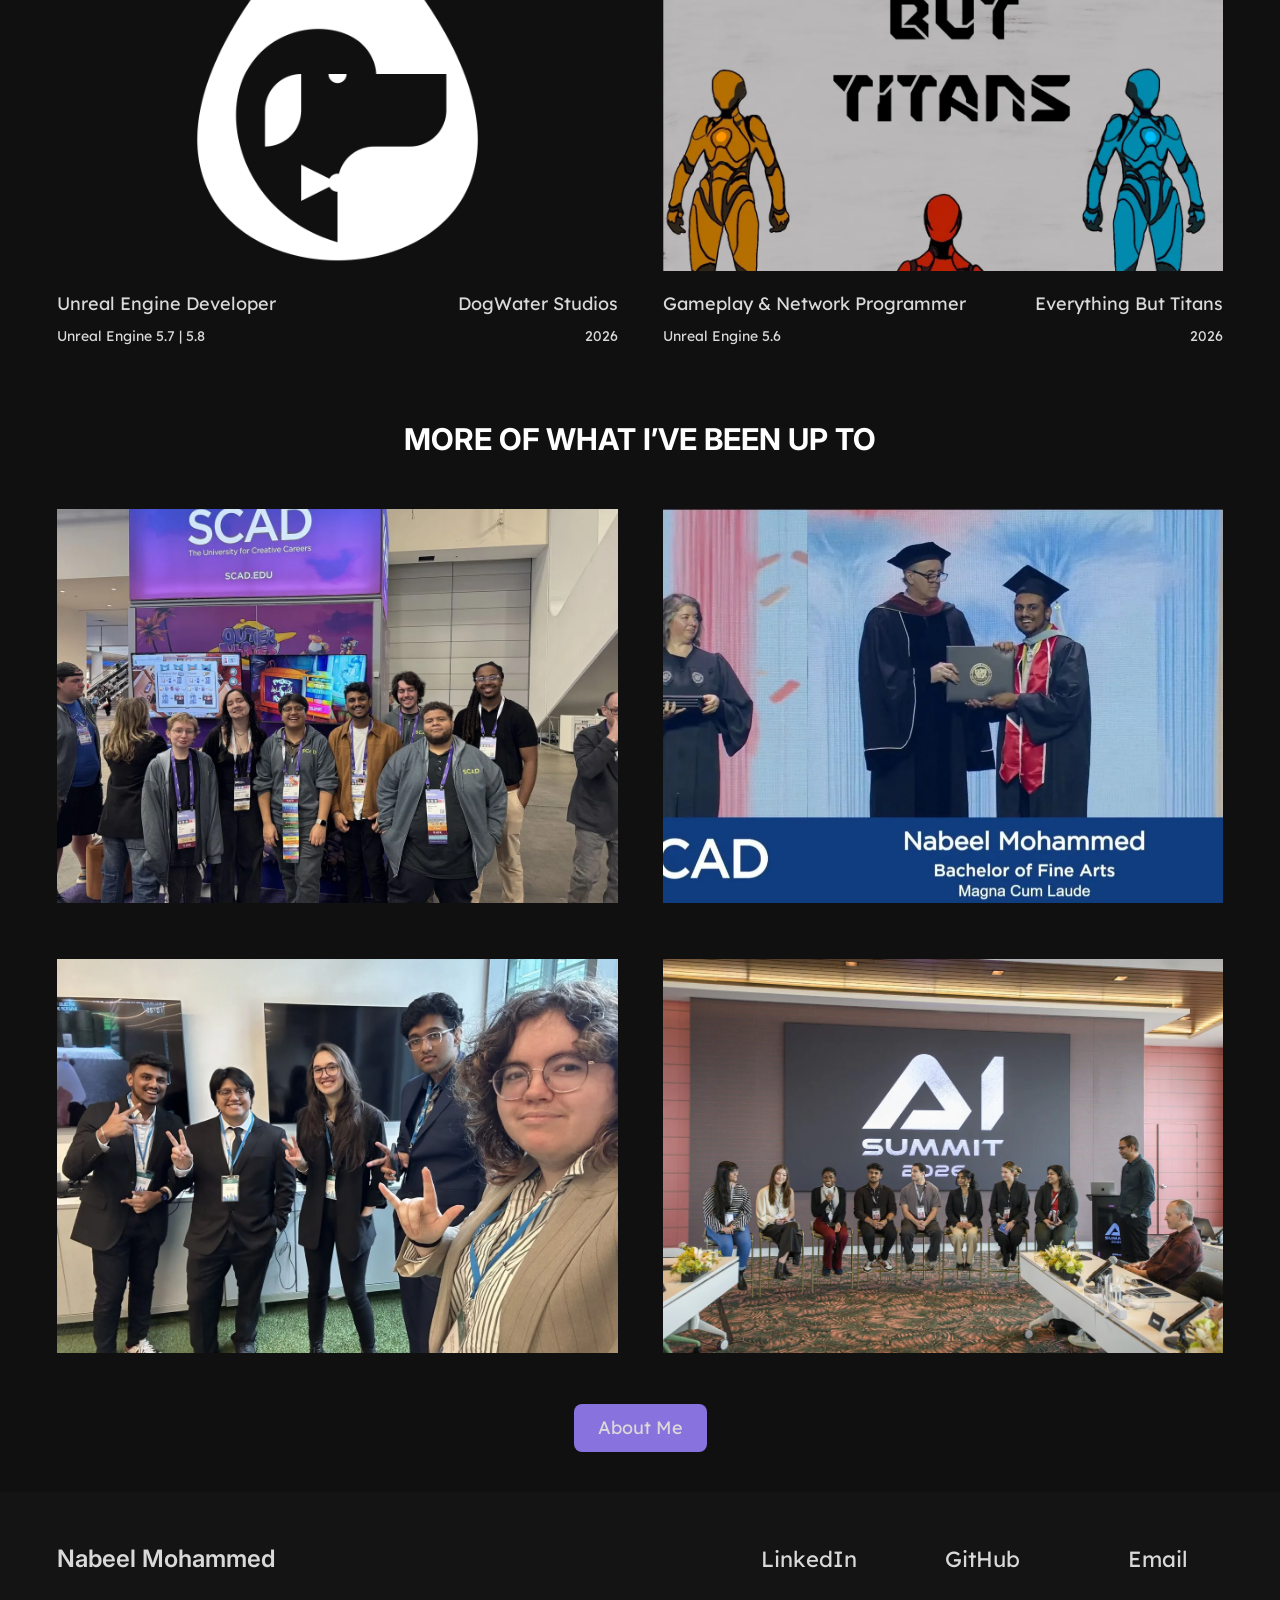
==== commit 056a67b6: "updates" ====
--- a/index.html
+++ b/index.html
@@ -94,10 +94,10 @@
     <section class="container more">
       <h2 class="section-title">More of what I’ve been up to</h2>
       <div class="work-grid">
-        <div class="card__media"><img src="assets/images/scad-group.webp" alt="Group photo at a SCAD booth" width="632" height="444" loading="lazy"></div>
-        <div class="card__media"><img src="assets/images/graduation.webp" alt="Nabeel receiving a diploma at SCAD graduation" width="632" height="444" loading="lazy"></div>
-        <div class="card__media"><img src="assets/images/team-photo.webp" alt="Team group photo at an event" width="632" height="444" loading="lazy"></div>
-        <div class="card__media"><img src="assets/images/ai-summit.webp" alt="Panel on stage at an AI summit" width="632" height="444" loading="lazy"></div>
+        <div class="card__media" data-info="scad-group"><img src="assets/images/scad-group.webp" alt="Group photo at a SCAD booth" width="632" height="444" loading="lazy"></div>
+        <div class="card__media" data-info="graduation"><img src="assets/images/graduation.webp" alt="Nabeel receiving a diploma at SCAD graduation" width="632" height="444" loading="lazy"></div>
+        <div class="card__media" data-info="team-photo"><img src="assets/images/team-photo.webp" alt="Team group photo at an event" width="632" height="444" loading="lazy"></div>
+        <div class="card__media" data-info="ai-summit"><img src="assets/images/ai-summit.webp" alt="Panel on stage at an AI summit" width="632" height="444" loading="lazy"></div>
       </div>
       <a class="button" href="about.html">About Me</a>
     </section>
--- a/css/styles.css
+++ b/css/styles.css
@@ -196,6 +196,21 @@
 .more { padding-top: 73px; padding-bottom: 40px; display: flex; flex-direction: column; align-items: center; gap: 51px; }
 .more .section-title { color: #fff; text-align: center; }
 .more .work-grid { width: 100%; }
+
+/* Info overlay on the home page photos (built by site.js) */
+.photo-info { position: relative; cursor: pointer; }
+.photo-info:focus-visible { outline-offset: 4px; }
+.photo-info__pixels { position: absolute; inset: 0; width: 100%; height: 100%; pointer-events: none; image-rendering: pixelated; }
+.photo-info__copy {
+  position: absolute; inset: 0; display: flex; flex-direction: column; justify-content: center; align-items: center;
+  gap: 10px; padding: 32px; text-align: center; color: #fff;
+  opacity: 0; transition: opacity .2s steps(3); pointer-events: none;
+}
+.photo-info__copy h3 { font: 700 clamp(20px, 2.4vw, 30px) / 1.2 var(--font-heading); text-transform: uppercase; }
+.photo-info__copy p { max-width: 460px; }
+.photo-info.is-open .photo-info__copy { opacity: 1; }
+.photo-info.is-plain { box-shadow: inset 0 0 0 999px rgba(16, 16, 16, .82); }
+@media (hover: none) { .photo-info::after { content: "Tap for info"; position: absolute; left: 12px; bottom: 12px; padding: 4px 10px; background: rgba(16, 16, 16, .75); border-radius: 4px; font-size: 13px; line-height: 20px; } .photo-info.is-open::after { display: none; } }
 
 .button {
   display: inline-flex;
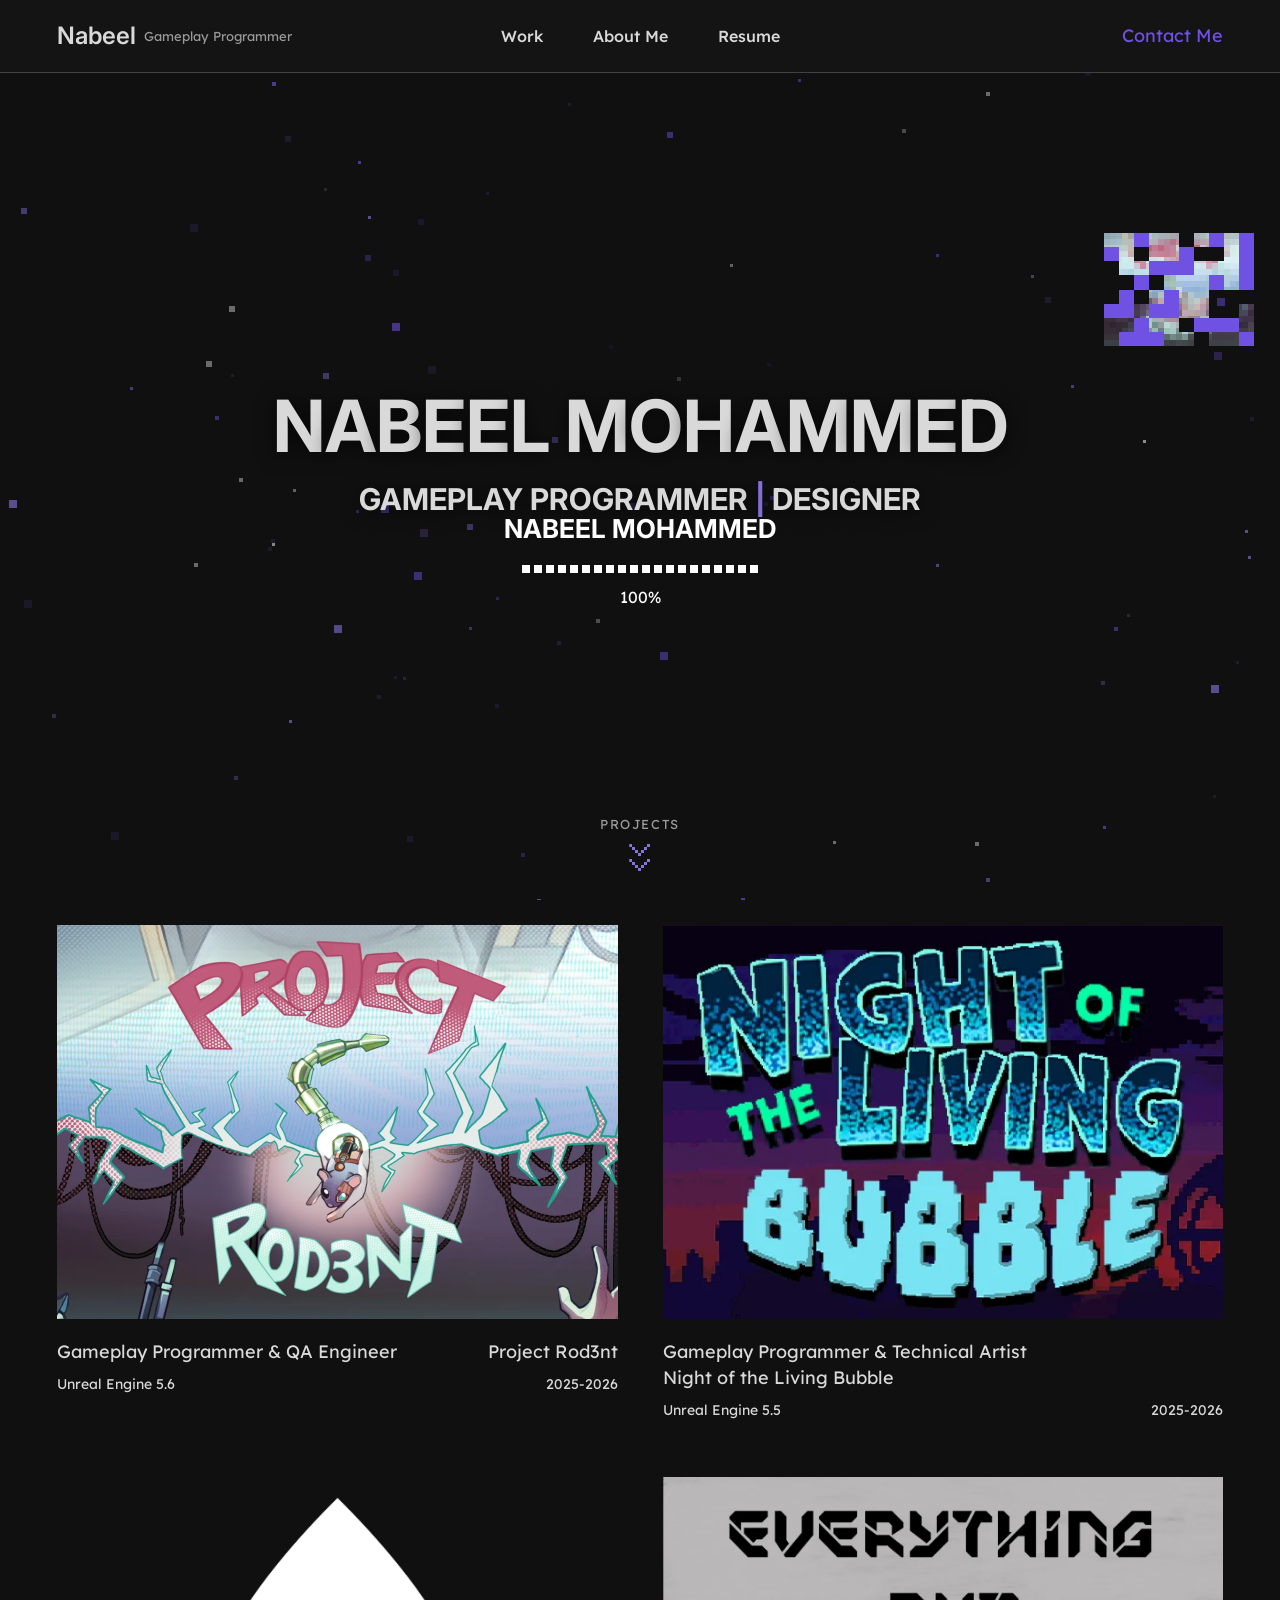
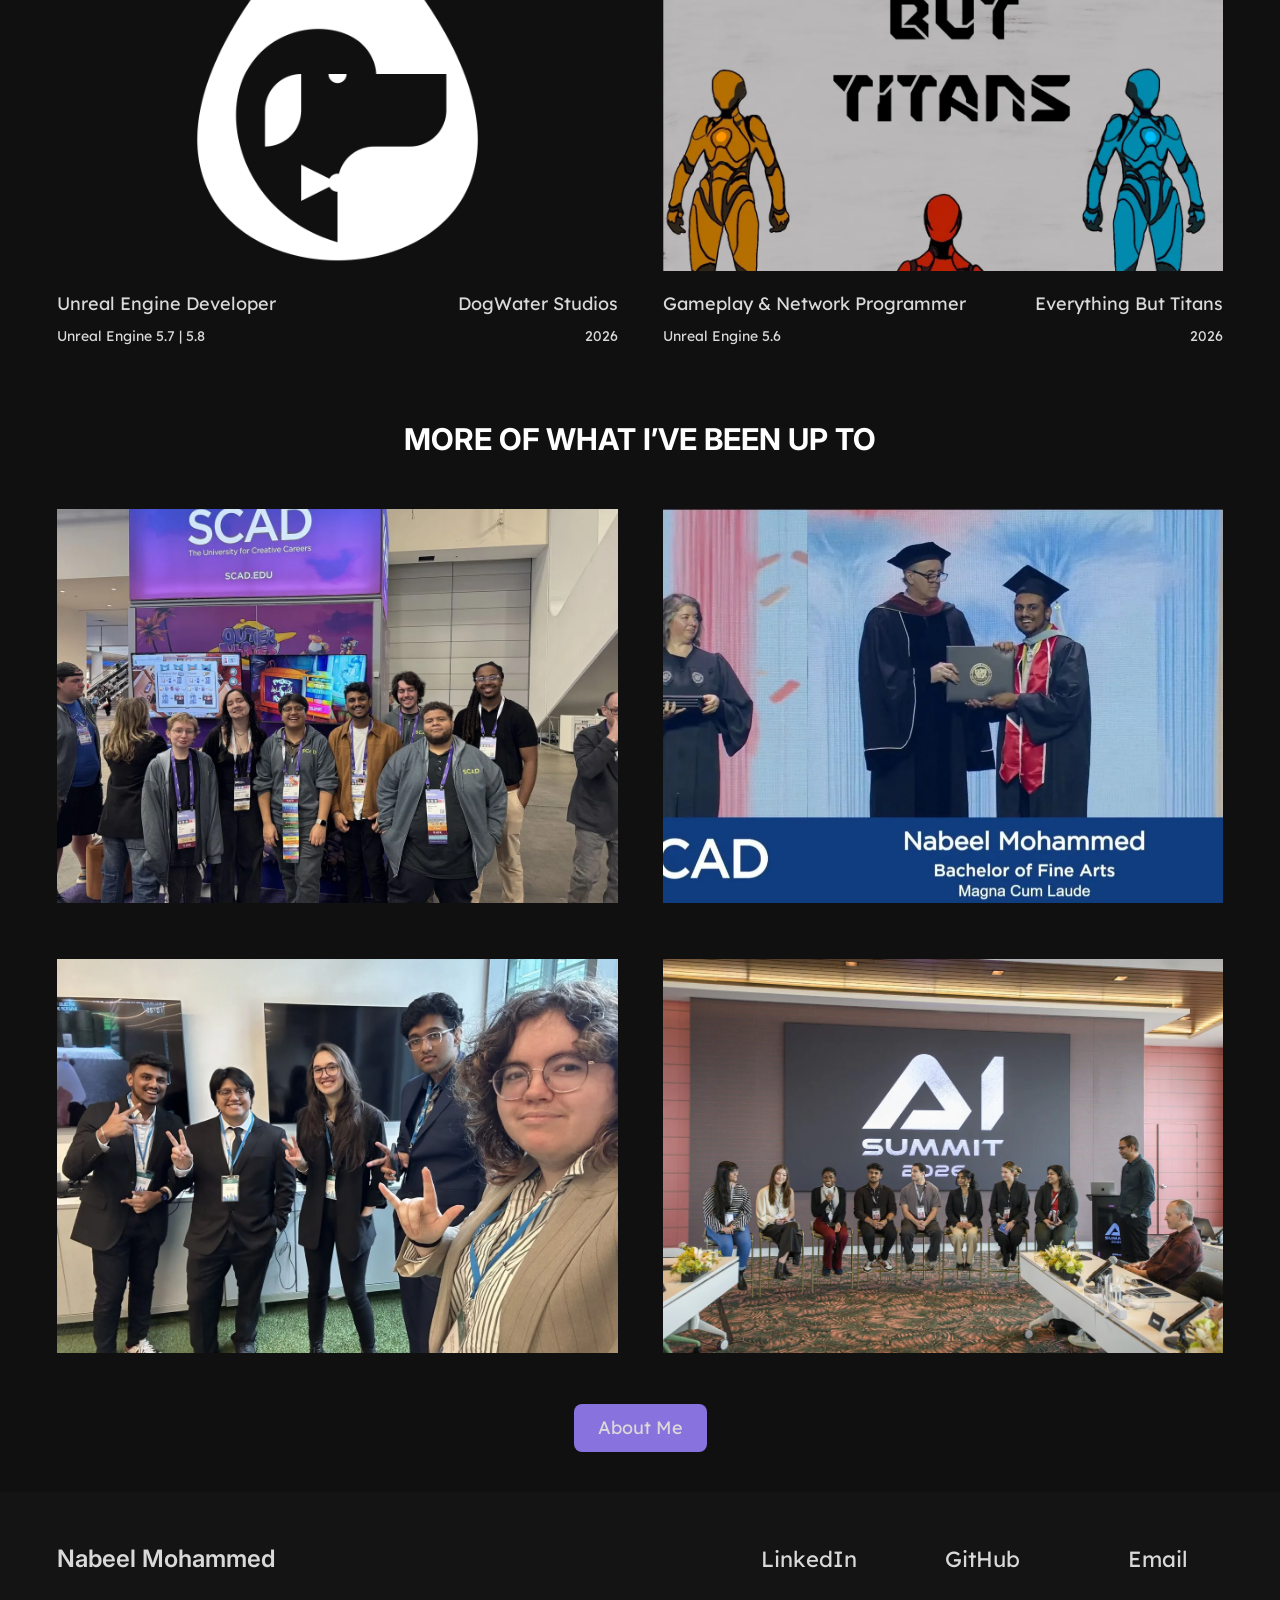
==== commit fb1cd544: "updates" ====
--- a/index.html
+++ b/index.html
@@ -5,6 +5,19 @@
   <meta name="viewport" content="width=device-width, initial-scale=1">
   <title>Nabeel Mohammed | Gameplay Programmer & Designer</title>
   <meta name="description" content="Portfolio of Nabeel Mohammed, gameplay programmer and designer.">
+  <!-- og: link previews (Discord, iMessage, LinkedIn, X...) -->
+  <link rel="canonical" href="https://nabeelmohammed1.github.io/Portfolio/">
+  <meta property="og:type" content="website">
+  <meta property="og:site_name" content="Nabeel Mohammed">
+  <meta property="og:title" content="Nabeel Mohammed | Gameplay Programmer &amp; Designer">
+  <meta property="og:description" content="Portfolio of Nabeel Mohammed, gameplay programmer and designer.">
+  <meta property="og:url" content="https://nabeelmohammed1.github.io/Portfolio/">
+  <meta property="og:image" content="https://nabeelmohammed1.github.io/Portfolio/assets/images/og/default.jpg">
+  <meta property="og:image:width" content="1200">
+  <meta property="og:image:height" content="630">
+  <meta property="og:image:alt" content="Nabeel Mohammed logo on purple: Gameplay Programmer | Designer">
+  <meta name="twitter:card" content="summary_large_image">
+  <!-- /og -->
   <meta name="theme-color" content="#6f51e4">
   <script>
     /* Show the loading screen once per visit, before first paint */
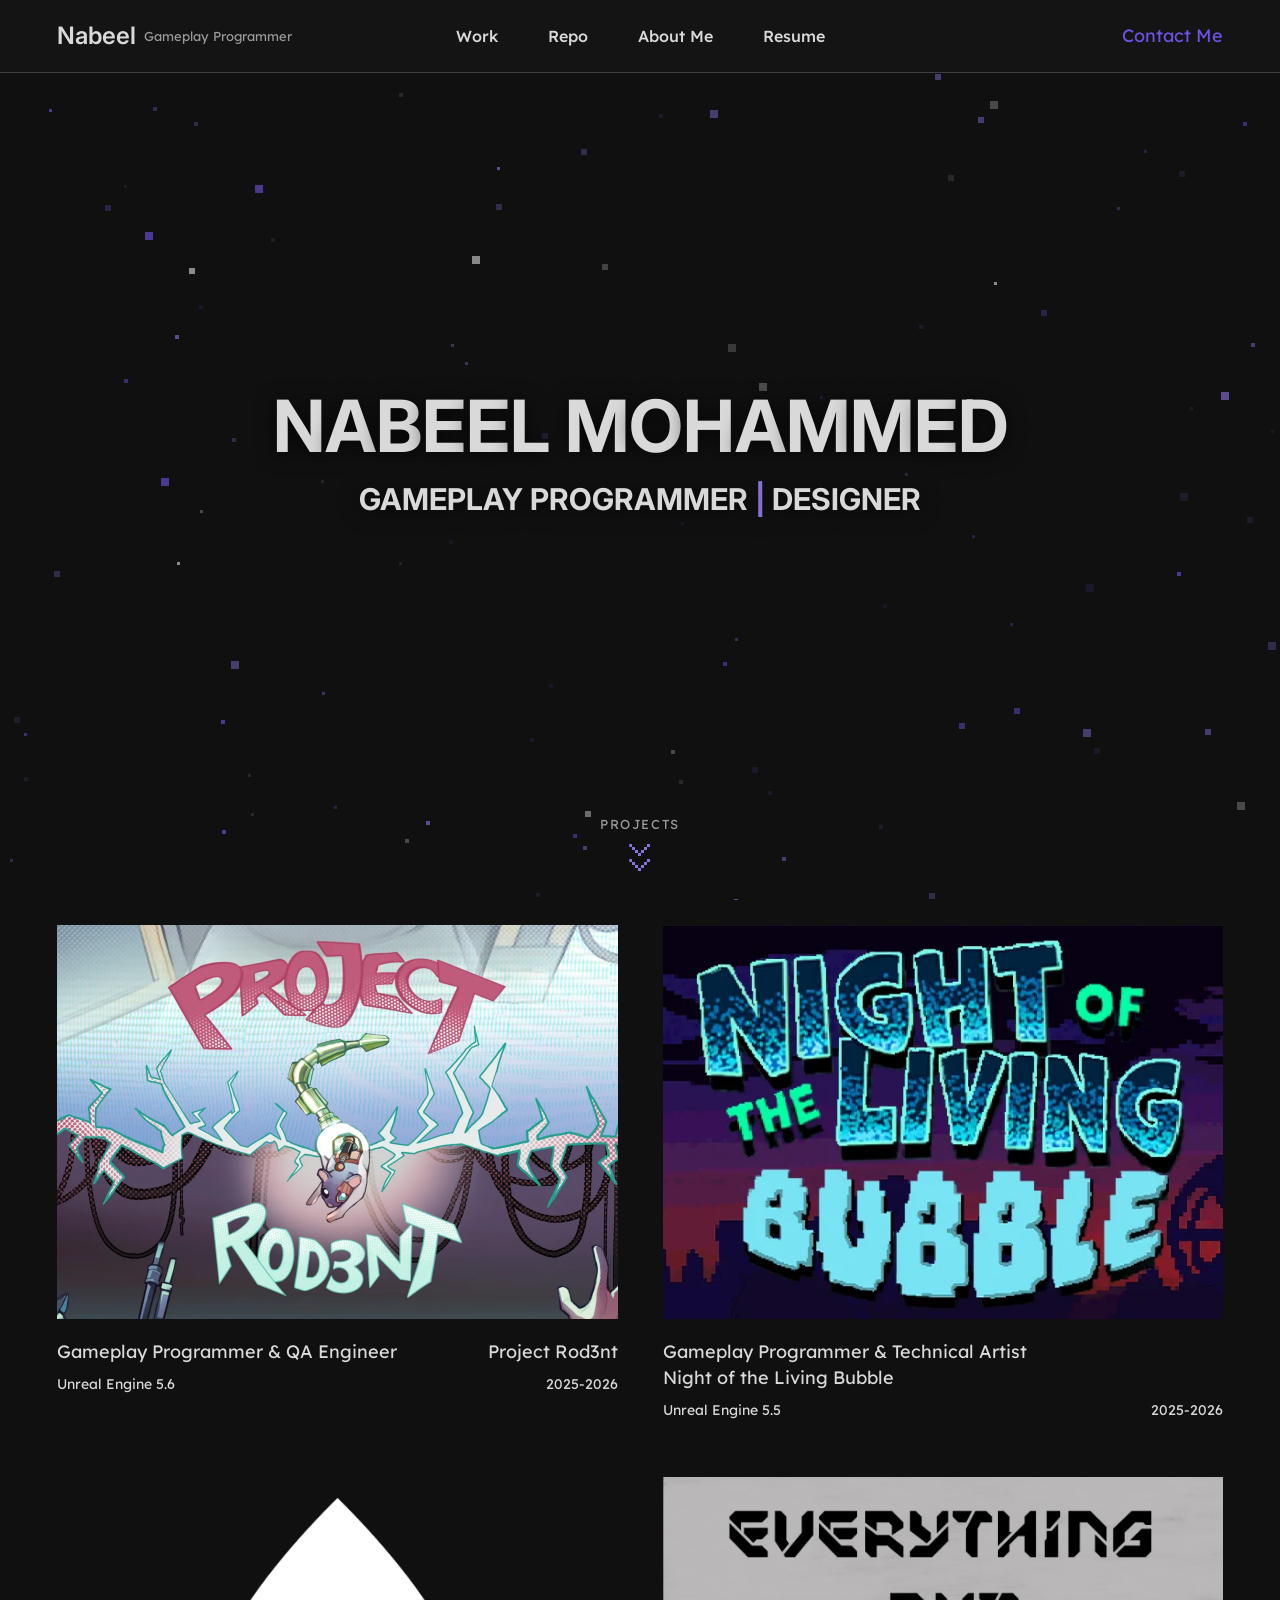
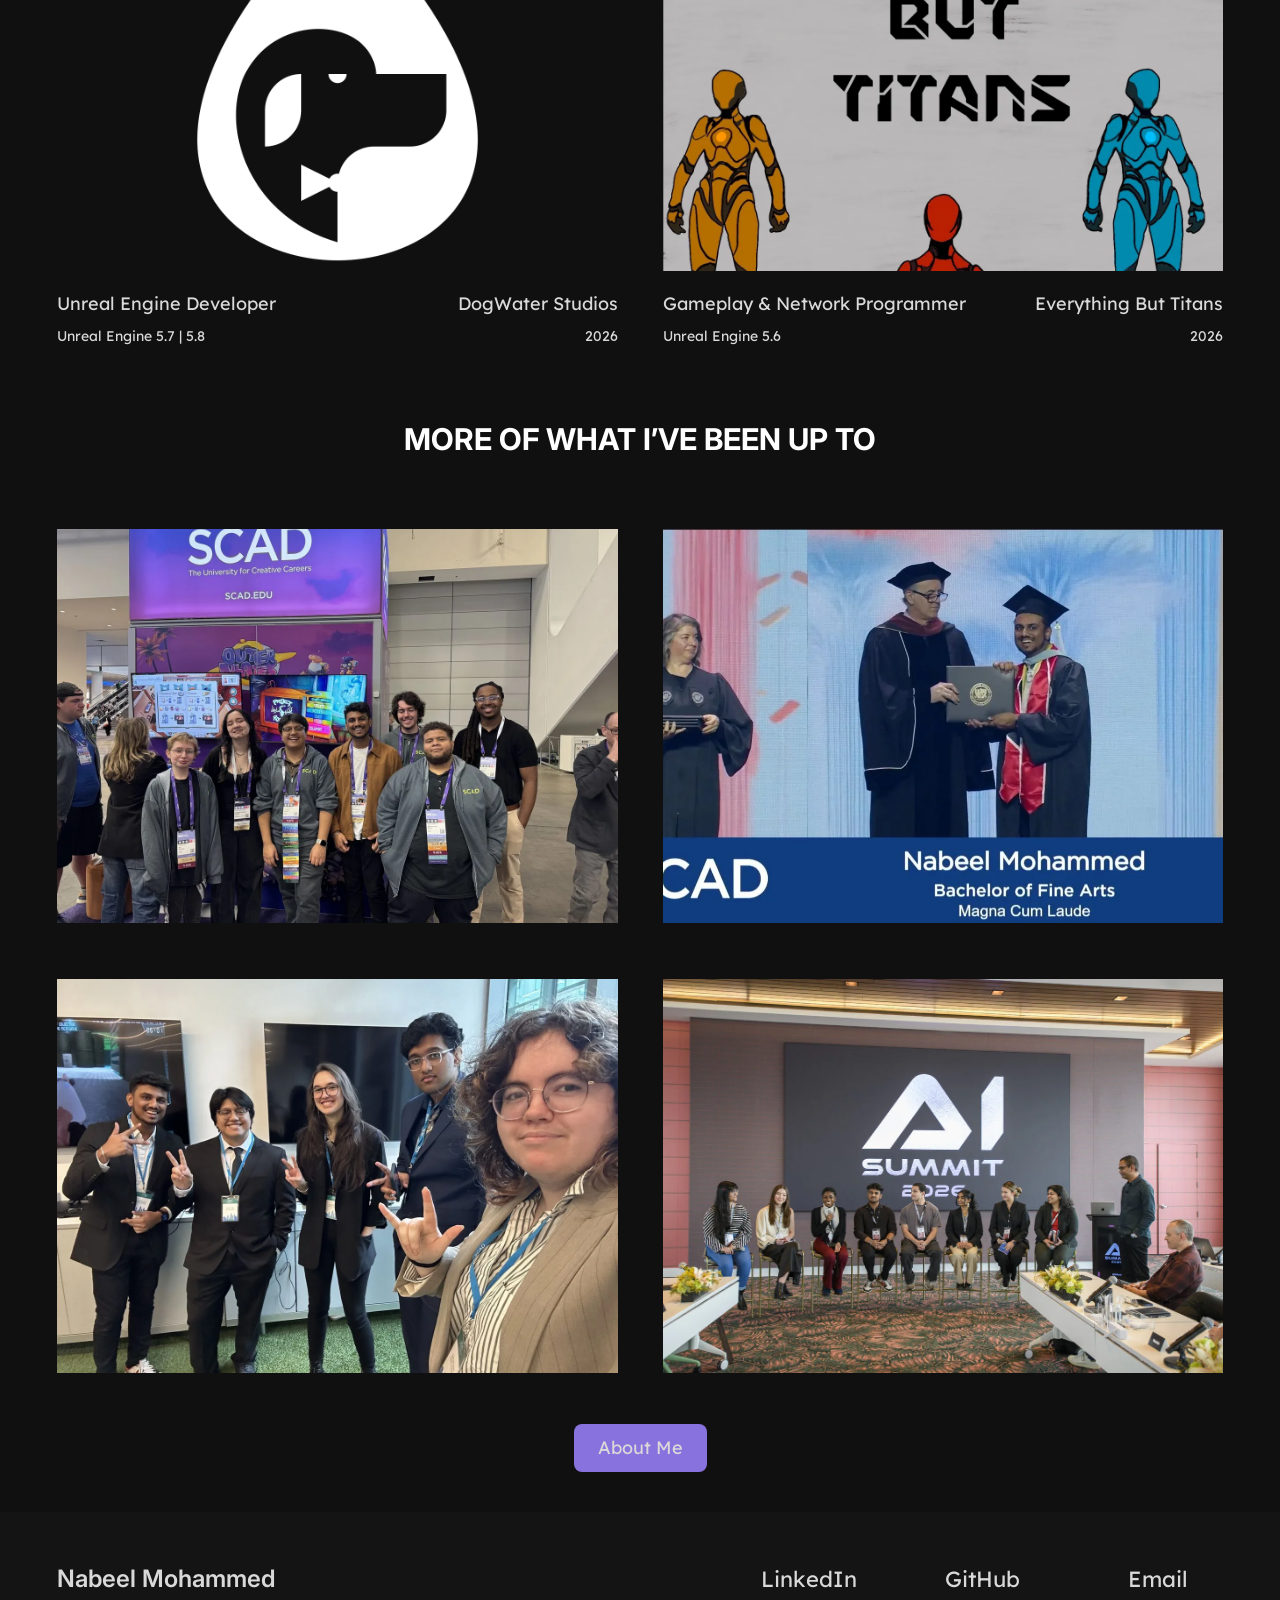
==== commit 73bf6459: "added a repo styled page" ====
--- a/index.html
+++ b/index.html
@@ -48,6 +48,7 @@
       <button class="nav__toggle" type="button" aria-label="Open menu" aria-expanded="false"><span></span><span></span></button>
       <nav class="nav__links nav__panel" aria-label="Main">
         <a href="work.html">Work</a>
+        <a href="repo.html">Repo</a>
         <a href="about.html">About Me</a>
         <a href="#" data-link="resume">Resume</a>
         <a class="nav__contact nav__contact--menu" href="#" data-link="email">Contact Me</a>
--- a/css/styles.css
+++ b/css/styles.css
@@ -435,6 +435,139 @@
   .reflection-card h3 { font-size: 19px; }
 }
 
+/* Motion (classes added by site.js, so nothing is hidden if scripts don't run) */
+/* Section headings draw a short pixel underline */
+.reveal-heading { position: relative; }
+.reveal-heading::after {
+  content: ""; display: block; width: 72px; height: 6px; margin-top: 14px;
+  background: repeating-linear-gradient(90deg, var(--main) 0 6px, transparent 6px 9px);
+  transform: scaleX(0); transform-origin: left;
+}
+.project-heading--centre.reveal-heading::after, .more .reveal-heading::after { margin-inline: auto; transform-origin: center; }
+.reveal-heading.is-in::after { transform: scaleX(1); transition: transform .45s steps(8) .15s; }
+
+.title-word { display: inline-block; white-space: nowrap; }
+.title-letter { display: inline-block; }
+
+/* Small hover touches, in steps to match the pixel style */
+@media (hover: hover) {
+  .resume-item { transition: padding-left .2s steps(3); position: relative; }
+  .resume-item::before {
+    content: ""; position: absolute; left: 0; top: 6px; width: 6px; height: 22px;
+    background: var(--main); transform: scaleY(0); transition: transform .2s steps(3);
+  }
+  .resume-item:hover { padding-left: 18px; }
+  .resume-item:hover::before { transform: scaleY(1); }
+  .reflection-card { transition: transform .2s steps(3), box-shadow .2s steps(3); }
+  .reflection-card:hover { transform: translateY(-6px); box-shadow: 0 0 0 1px var(--main-hover), 6px 6px 0 rgba(111, 81, 228, .45); }
+  .challenge__number { transition: color .2s steps(2); }
+  .challenge:hover .challenge__number { color: var(--main-hover); }
+}
+
+/* Repo page: an Unreal Engine Blueprint graph you can move around in */
+/* The graph fills the whole screen under the nav bar */
+.experimental-page { padding: 0; }
+.bp-graph {
+  position: relative; height: calc(100vh - var(--nav-height)); height: calc(100svh - var(--nav-height)); overflow: hidden;
+  border-bottom: 1px solid #0b0b0b;
+  background-color: #262626;
+  background-image:
+    linear-gradient(rgba(0, 0, 0, .45) 1px, transparent 1px),
+    linear-gradient(90deg, rgba(0, 0, 0, .45) 1px, transparent 1px),
+    linear-gradient(rgba(255, 255, 255, .045) 1px, transparent 1px),
+    linear-gradient(90deg, rgba(255, 255, 255, .045) 1px, transparent 1px);
+  background-size: 128px 128px, 128px 128px, 16px 16px, 16px 16px;
+  box-shadow: inset 0 0 120px rgba(0, 0, 0, .55);
+  cursor: grab; touch-action: none; user-select: none; -webkit-user-select: none;
+}
+.bp-graph.is-panning { cursor: grabbing; }
+/* The faint corner mark, like Unreal's "BLUEPRINT" label */
+.bp-graph::after {
+  content: "REPO"; position: absolute; right: 28px; bottom: 18px; z-index: 3;
+  font: 700 clamp(30px, 5vw, 64px) / 1 var(--font-heading); letter-spacing: .04em; color: rgba(255, 255, 255, .07);
+  pointer-events: none;
+}
+/* Page title floats over the top-left of the graph */
+.bp-title { position: absolute; top: 28px; left: var(--gutter); z-index: 4; pointer-events: none; text-shadow: 0 2px 14px rgba(0, 0, 0, .7); transition: opacity .25s steps(4); }
+.bp-title.is-covered { opacity: .12; } /* fades out of the way when a node passes under it */
+.bp-world { position: absolute; left: 0; top: 0; width: 1px; height: 1px; transform-origin: 0 0; }
+.bp-wires { position: absolute; left: 0; top: 0; width: 1px; height: 1px; overflow: visible; pointer-events: none; }
+.bp-wire { fill: none; stroke: #e6e6e6; stroke-width: 2.5; vector-effect: non-scaling-stroke; } /* wires stay the same thickness at any zoom */
+/* The orange pulse that runs along wires while a Blueprint is executing */
+.bp-wire__flow { fill: none; stroke: #ffb547; stroke-width: 3; vector-effect: non-scaling-stroke; stroke-linecap: round; stroke-dasharray: 4 26; animation: bp-flow 1.4s linear infinite; }
+@keyframes bp-flow { to { stroke-dashoffset: -30; } }
+
+.bp-comment {
+  position: absolute; width: 560px; cursor: move;
+  background: rgba(255, 255, 255, .06); border: 1px solid rgba(255, 255, 255, .12); border-radius: 6px;
+}
+.bp-comment__title { padding: 8px 14px; background: rgba(255, 255, 255, .14); border-radius: 6px 6px 0 0; font: 700 18px/1.3 var(--font-heading); color: #fff; }
+.bp-comment__text { padding: 12px 14px 14px; font-size: 15px; line-height: 22px; color: var(--text-primary); }
+
+.bp-node {
+  position: absolute; cursor: move;
+  background: rgba(14, 14, 14, .94); border: 1px solid #050505; border-radius: 10px;
+  box-shadow: 0 8px 22px rgba(0, 0, 0, .55);
+}
+.bp-node:hover, .bp-node:focus-visible { outline: none; box-shadow: 0 0 0 2px #f2a93b, 0 8px 22px rgba(0, 0, 0, .55); } /* Unreal's selection outline */
+.bp-start { width: 220px; }
+.bp-node__head {
+  position: relative; display: flex; align-items: center; gap: 10px; padding: 10px 34px;
+  border-radius: 9px 9px 0 0; background: var(--bp-head);
+}
+.bp-start .bp-node__head { border-radius: 9px; }
+.bp-node--event { --bp-head: linear-gradient(90deg, #a52222, #6e1a1a 60%, rgba(110, 26, 26, .25)); }
+.bp-node--function { --bp-head: linear-gradient(90deg, #3a6fae, #234a75 60%, rgba(35, 74, 117, .25)); }
+.bp-node--pure { --bp-head: linear-gradient(90deg, #4d8c2c, #2f5a1c 60%, rgba(47, 90, 28, .25)); }
+.bp-node--macro { --bp-head: linear-gradient(90deg, #6f6f6f, #444 60%, rgba(68, 68, 68, .25)); }
+.bp-node__icon { font-size: 15px; color: rgba(255, 255, 255, .85); }
+.bp-node__titles { min-width: 0; }
+.bp-node__title { font: 700 17px/1.25 var(--font-heading); color: #fff; text-shadow: 0 1px 2px rgba(0, 0, 0, .6); }
+.bp-node__category { font-size: 12px; line-height: 16px; color: rgba(255, 255, 255, .7); }
+
+/* Pins: white arrow-shaped exec pins on the header, coloured circles for data */
+.bp-pin { display: inline-block; flex: none; }
+.bp-pin--exec { position: absolute; top: 50%; width: 14px; height: 14px; margin-top: -7px; background: #fff; clip-path: polygon(0 0, 55% 0, 100% 50%, 55% 100%, 0 100%); }
+.bp-pin--in { left: 12px; }
+.bp-pin--out { right: 12px; }
+.bp-pin--data { width: 12px; height: 12px; border-radius: 50%; border: 2px solid var(--pin); background: color-mix(in srgb, var(--pin) 35%, transparent); }
+
+.bp-node__body { padding: 14px; display: grid; gap: 14px; }
+.bp-node__media { position: relative; aspect-ratio: 16 / 9; overflow: hidden; border-radius: 6px; background: #0b0b0b; }
+.bp-node__media img, .bp-node__media video { width: 100%; height: 100%; object-fit: cover; display: block; pointer-events: none; }
+.bp-node__media--empty { display: grid; place-items: center; border: 1px dashed rgba(255, 255, 255, .18); }
+.bp-node__media--empty span { font-size: 14px; color: var(--text-tertiary); }
+.bp-node__media .video-hint { position: absolute; left: 10px; bottom: 10px; padding: 3px 9px; background: rgba(16, 16, 16, .75); border-radius: 4px; font-size: 12px; line-height: 18px; transition: opacity .2s; pointer-events: none; }
+.bp-node__media.is-playing .video-hint { opacity: 0; }
+.bp-node__media--instagram { aspect-ratio: auto; height: 560px; background: #fff; }
+.bp-node__media--instagram iframe { display: block; width: 100%; height: 100%; border: 0; }
+.bp-node__link {
+  justify-self: start; display: inline-flex; align-items: center; gap: 6px; min-height: 40px; padding: 6px 16px;
+  border: 1px solid var(--border); border-radius: 8px; font-size: 15px; transition: background .2s, border-color .2s;
+}
+.bp-node__link:hover { background: var(--main); border-color: var(--main); }
+.bp-node__pins { display: grid; gap: 6px; }
+.bp-node__pins li { display: flex; align-items: center; gap: 10px; font-size: 15px; line-height: 22px; }
+.bp-node__label { color: var(--text-tertiary); }
+.bp-node__value { margin-left: auto; color: #fff; text-align: right; }
+.bp-node__text { font-size: 15px; line-height: 23px; }
+
+.bp-controls { position: absolute; top: 14px; right: 14px; z-index: 4; display: flex; gap: 8px; }
+.bp-controls button {
+  min-width: 40px; height: 40px; padding: 0 12px; border-radius: 8px;
+  background: rgba(14, 14, 14, .9); border: 1px solid var(--border); color: #fff; font-size: 16px; line-height: 1;
+  transition: border-color .2s, background .2s;
+}
+.bp-controls button:hover { border-color: var(--main-hover); background: rgba(111, 81, 228, .2); }
+.bp-hint { position: absolute; left: 16px; bottom: 14px; z-index: 4; padding: 5px 10px; border-radius: 6px; background: rgba(14, 14, 14, .8); font-size: 13px; line-height: 18px; color: var(--text-tertiary); pointer-events: none; }
+.bp-hint--touch { display: none; }
+@media (hover: none) { .bp-hint--mouse { display: none; } .bp-hint--touch { display: inline; } }
+
+@media (max-width: 767px) {
+  .bp-title { top: 18px; left: 18px; }
+  .bp-graph::after { bottom: 52px; }
+}
+
 /* Footer */
 .footer { background: var(--bg-surface); padding-block: 51px; }
 .footer__inner { display: flex; align-items: center; justify-content: space-between; gap: 24px; }
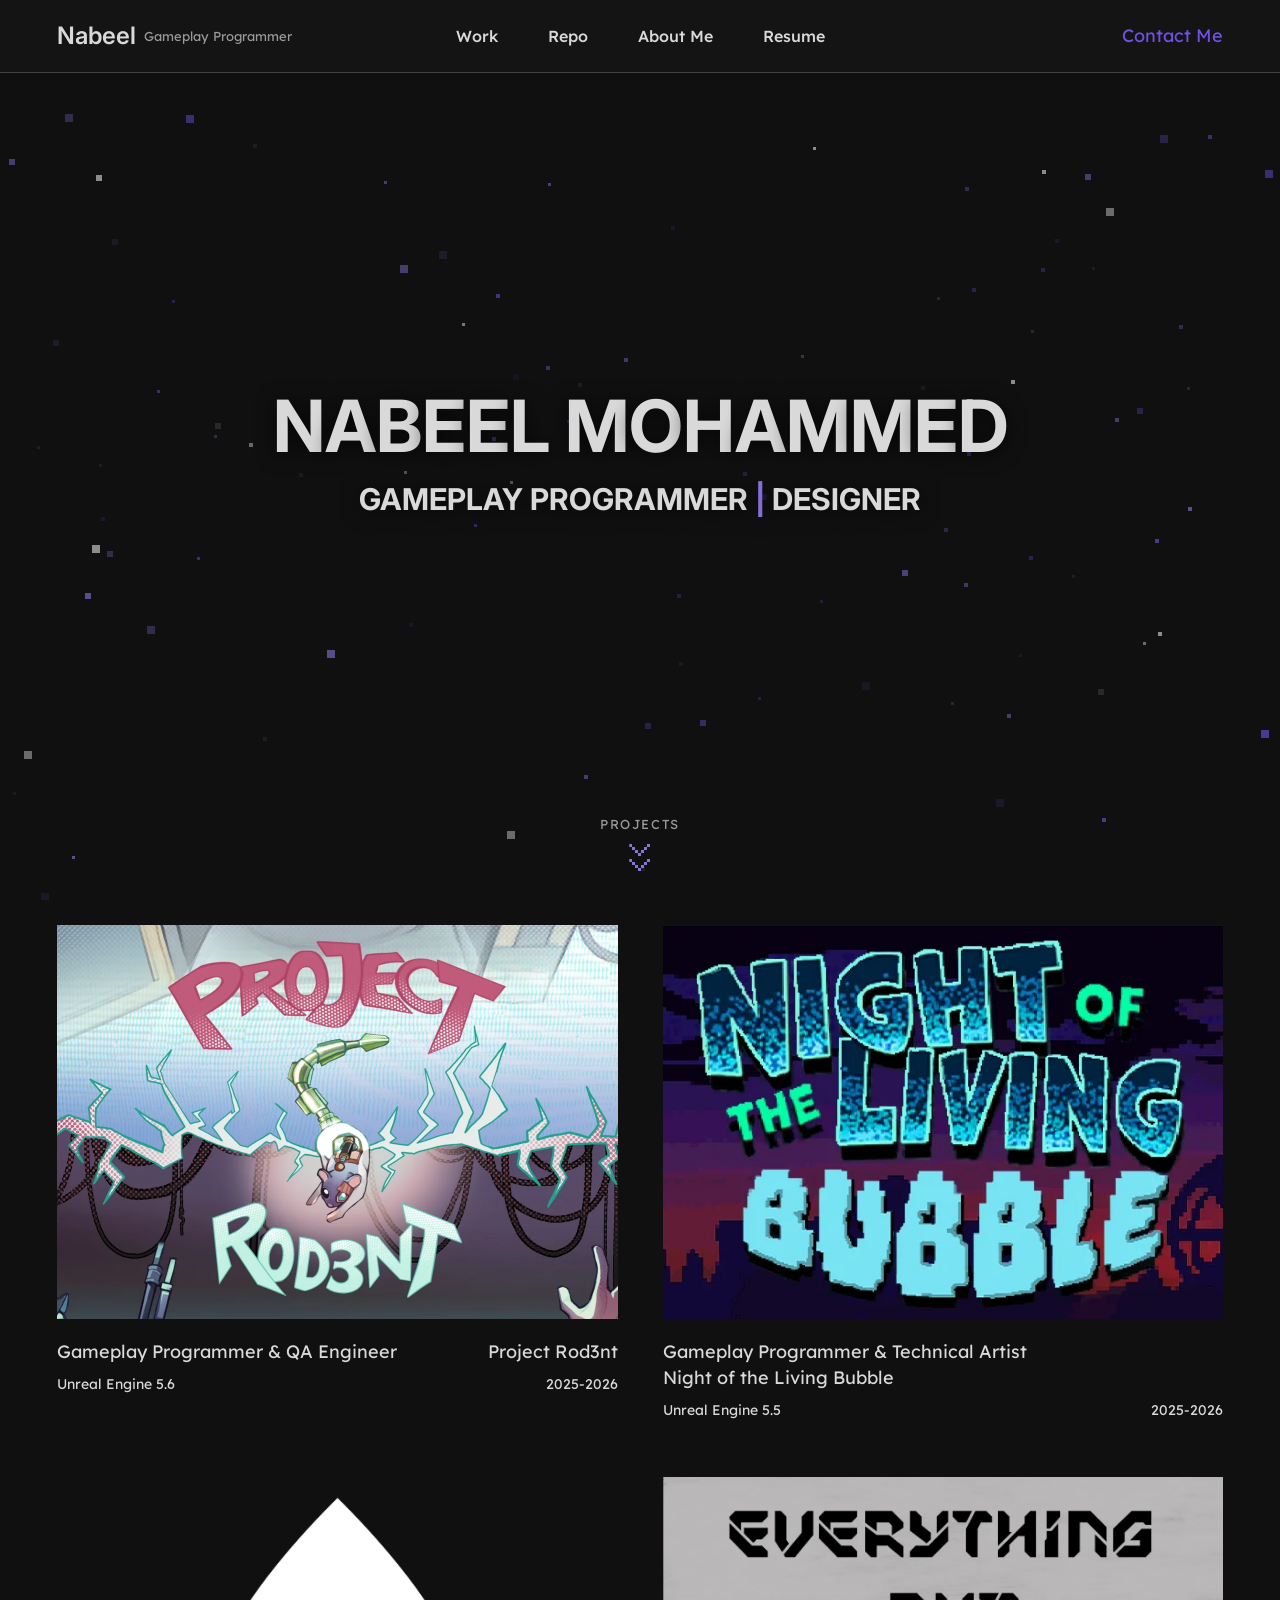
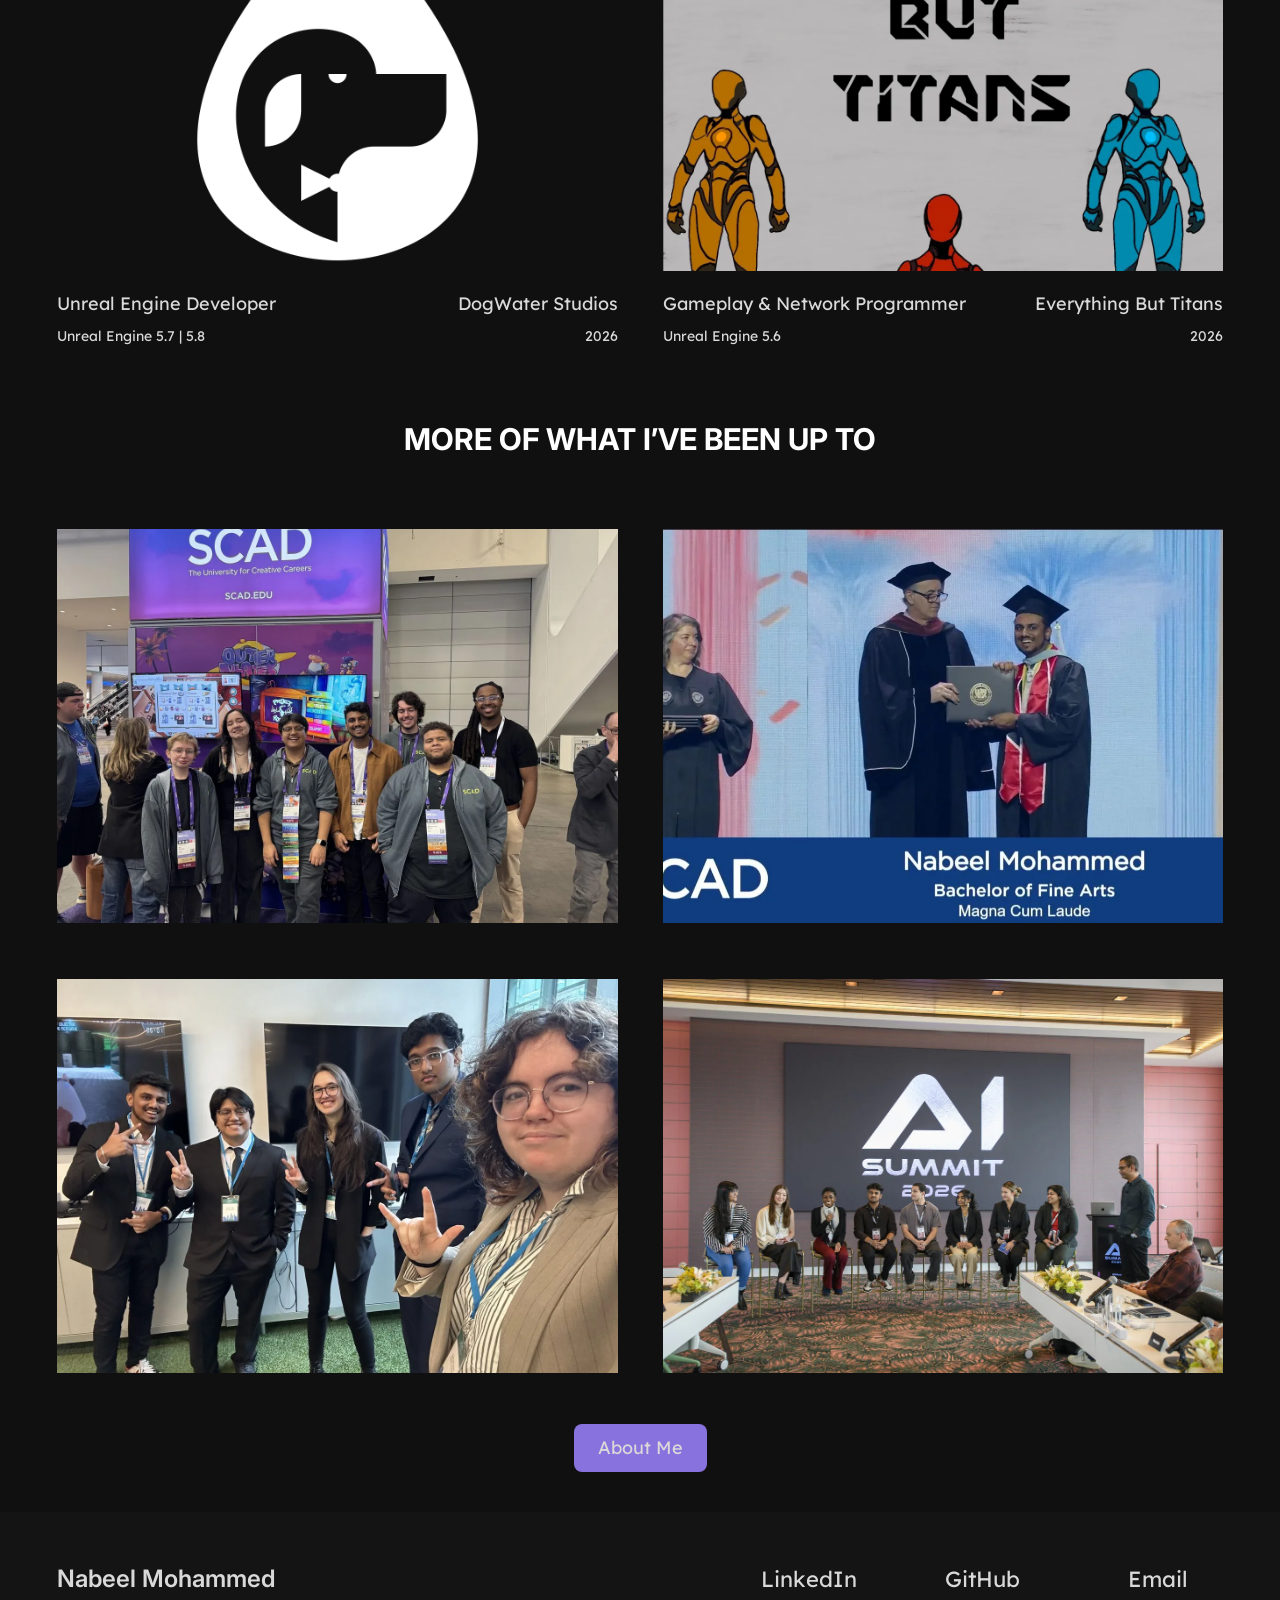
==== commit 2ad82466: "favicon" ====
--- a/index.html
+++ b/index.html
@@ -5,7 +5,7 @@
   <meta name="viewport" content="width=device-width, initial-scale=1">
   <title>Nabeel Mohammed | Gameplay Programmer & Designer</title>
   <meta name="description" content="Portfolio of Nabeel Mohammed, gameplay programmer and designer.">
-  <!-- og: link previews (Discord, iMessage, LinkedIn, X...) -->
+  <!-- og: link previews (Discord, iMessage, LinkedIn, X...) and the site icon -->
   <link rel="canonical" href="https://nabeelmohammed1.github.io/Portfolio/">
   <meta property="og:type" content="website">
   <meta property="og:site_name" content="Nabeel Mohammed">
@@ -17,6 +17,9 @@
   <meta property="og:image:height" content="630">
   <meta property="og:image:alt" content="Nabeel Mohammed logo on purple: Gameplay Programmer | Designer">
   <meta name="twitter:card" content="summary_large_image">
+  <link rel="icon" href="favicon.ico" sizes="any">
+  <link rel="icon" type="image/png" sizes="32x32" href="assets/images/favicon-32.png">
+  <link rel="apple-touch-icon" href="assets/images/apple-touch-icon.png">
   <!-- /og -->
   <meta name="theme-color" content="#6f51e4">
   <script>
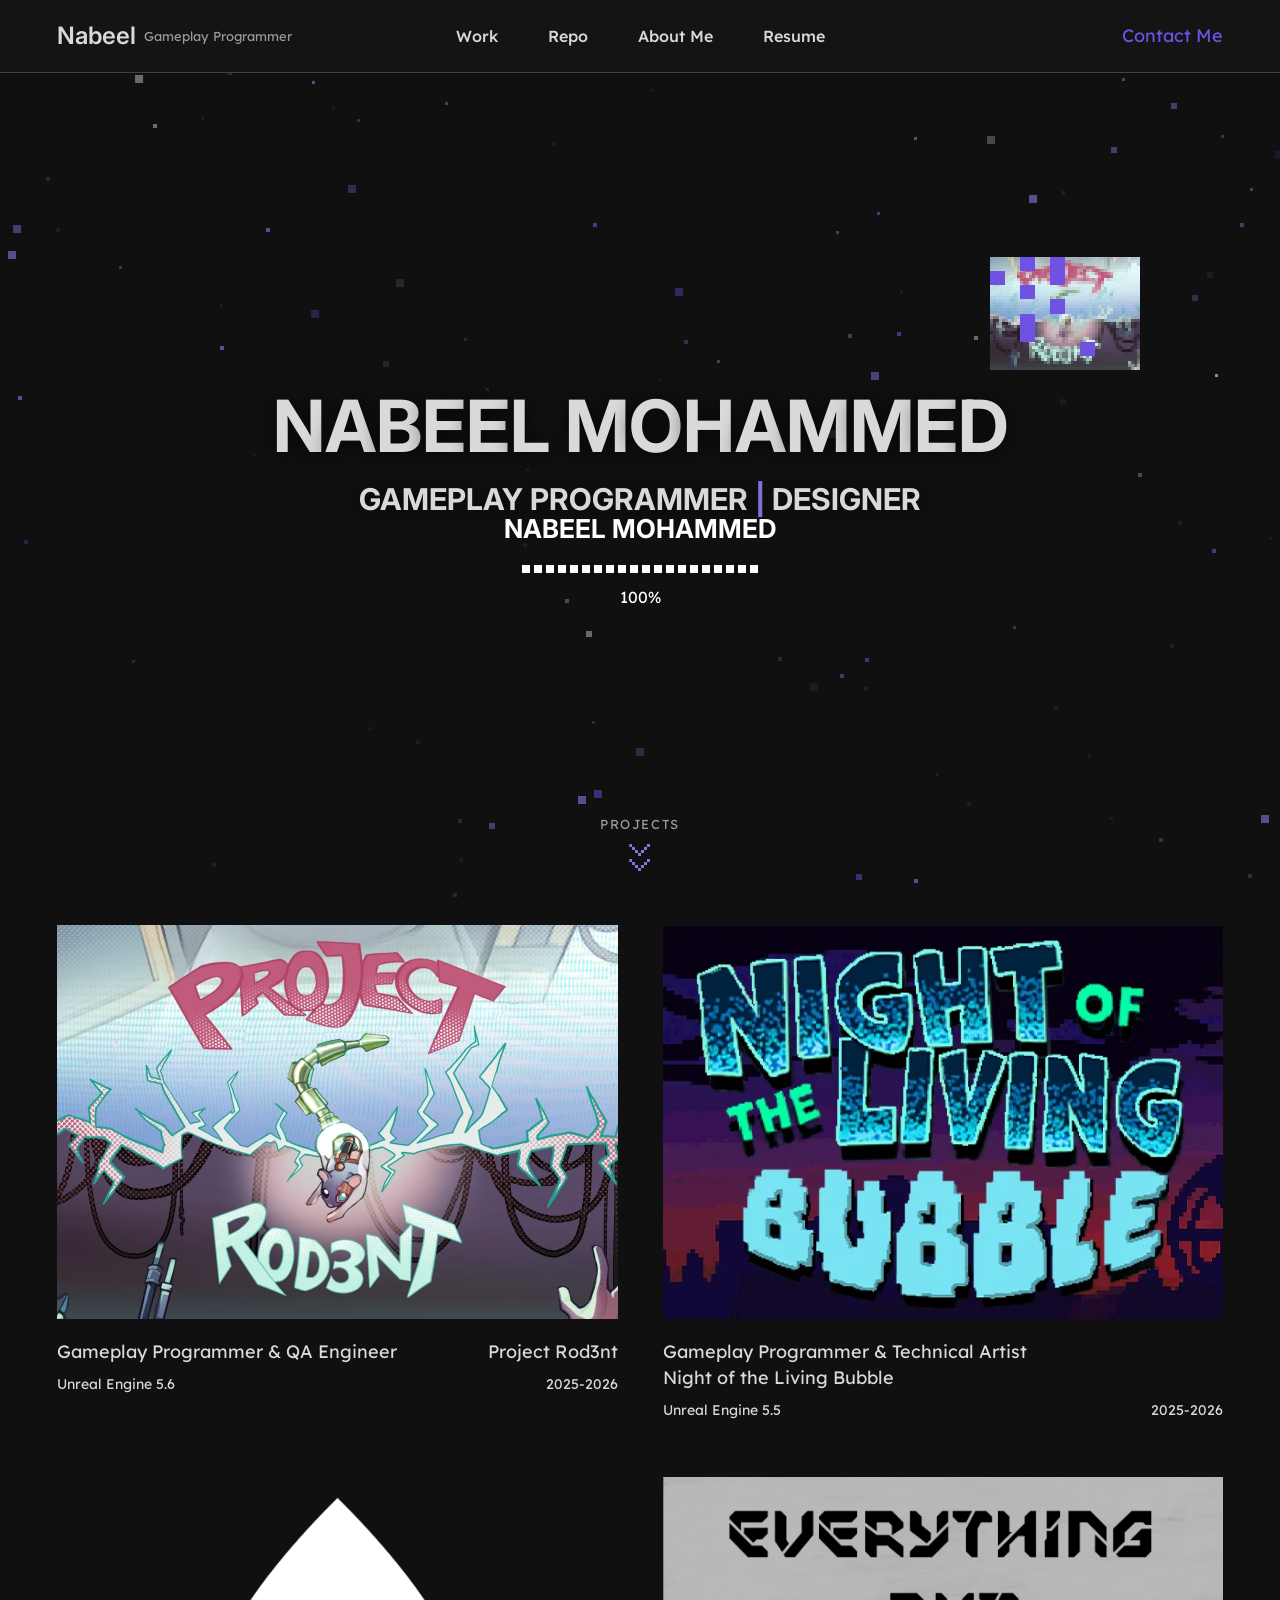
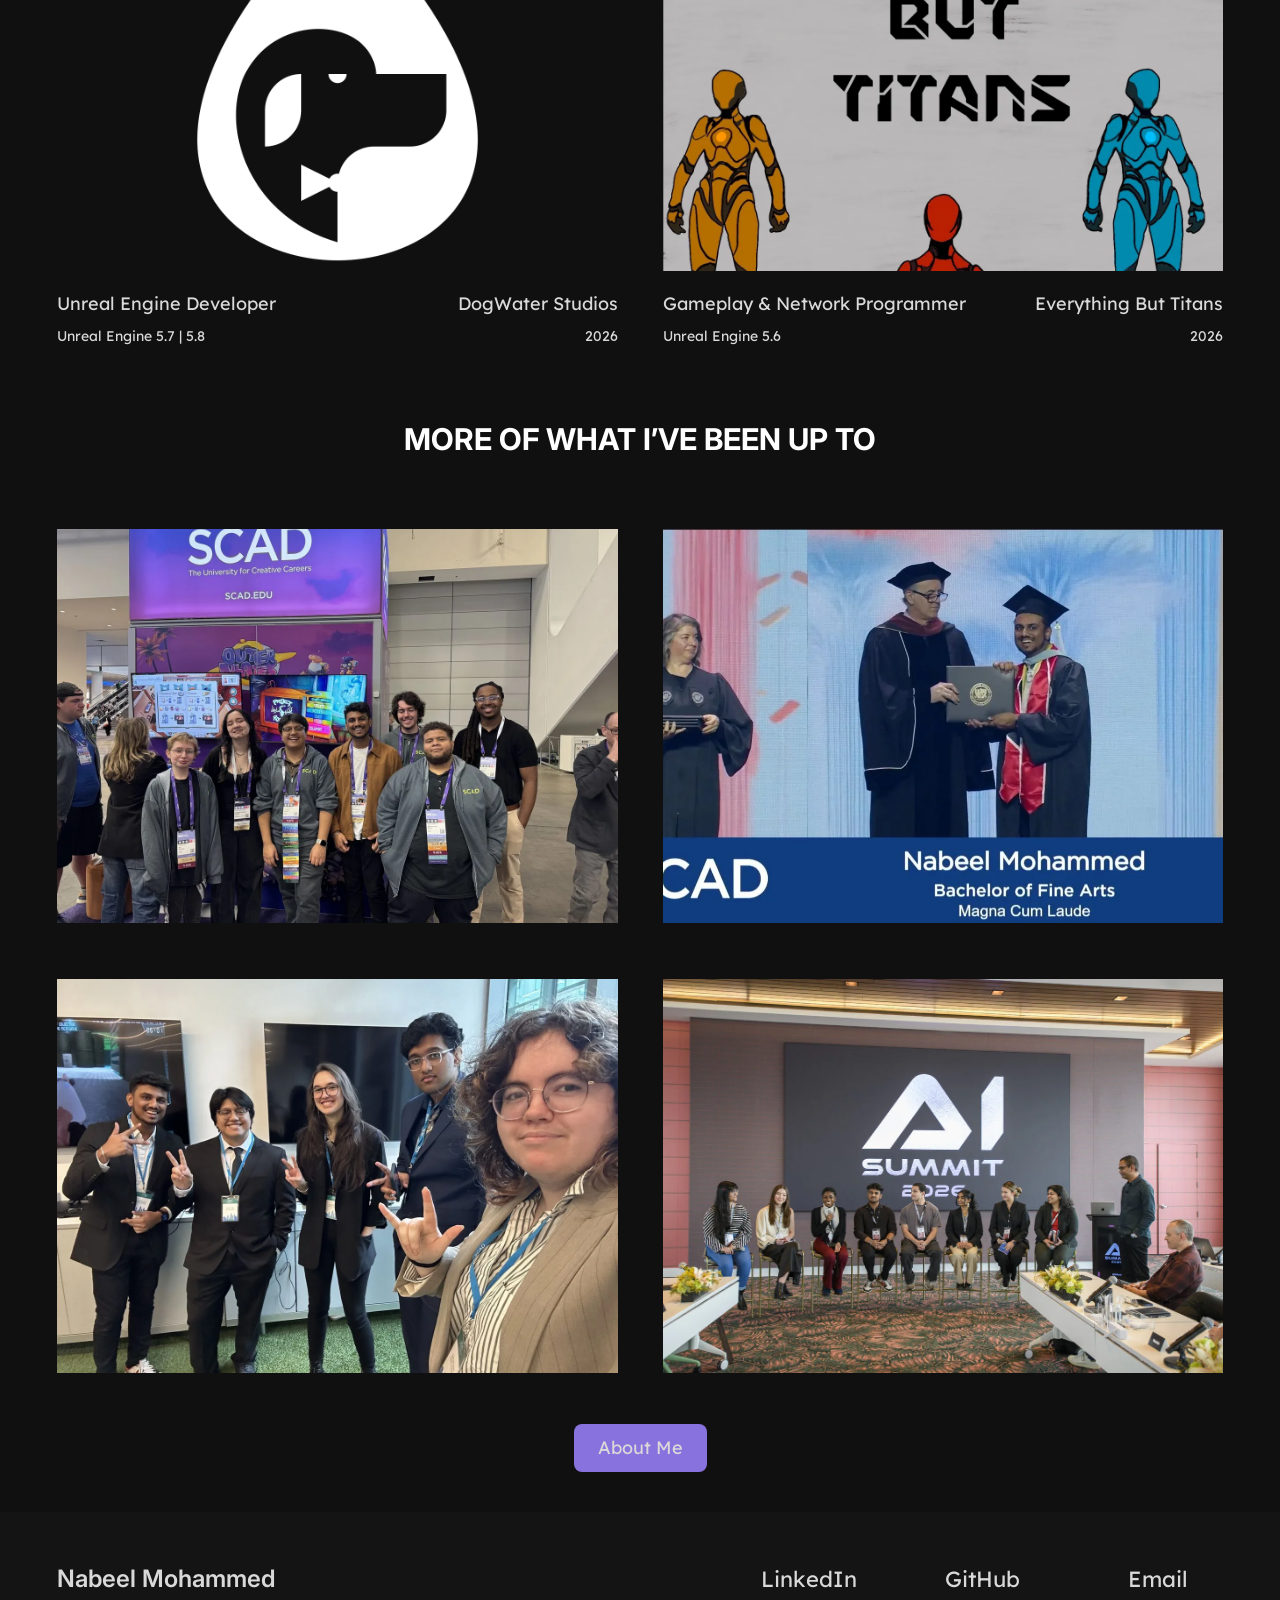
==== commit 85b63968: "adjustments to the pages" ====
--- a/index.html
+++ b/index.html
@@ -29,7 +29,7 @@
   <link rel="preconnect" href="https://fonts.googleapis.com">
   <link rel="preconnect" href="https://fonts.gstatic.com" crossorigin>
   <link rel="stylesheet" href="https://fonts.googleapis.com/css2?family=Inter:wght@600;700&family=Lexend:wght@400;500&display=swap">
-  <link rel="stylesheet" href="css/styles.css">
+  <link rel="stylesheet" href="css/styles.css?v=0501b2b3">
 </head>
 <body>
   <div class="loader" aria-hidden="true">
@@ -129,6 +129,6 @@
       </div>
     </div>
   </footer>
-  <script src="js/site.js"></script>
+  <script src="js/site.js?v=8101f10d"></script>
 </body>
 </html>
--- a/css/styles.css
+++ b/css/styles.css
@@ -90,6 +90,20 @@
 .nav__contact:hover { color: var(--main-hover); }
 
 .nav__contact--menu { display: none; }
+
+/* Contact Me popup (built by site.js) */
+.contact-menu {
+  position: fixed; z-index: 60; width: 260px; padding: 6px;
+  background: var(--bg-surface); border: 1px solid var(--border); border-radius: 10px;
+  box-shadow: 0 16px 40px rgba(0, 0, 0, .55);
+  animation: contact-in .16s steps(3);
+}
+.contact-menu[hidden] { display: none; }
+@keyframes contact-in { from { opacity: 0; transform: translateY(-6px); } }
+.contact-menu__item { display: grid; gap: 2px; padding: 10px 12px; border-radius: 6px; transition: background .15s; }
+.contact-menu__item:hover, .contact-menu__item:focus-visible { background: rgba(111, 81, 228, .22); outline: none; }
+.contact-menu__label { font-weight: 500; font-size: 16px; line-height: 22px; color: #fff; }
+.contact-menu__detail { font-size: 13px; line-height: 18px; color: var(--text-tertiary); overflow-wrap: anywhere; }
 
 .nav__toggle { display: none; justify-self: end; width: 44px; height: 44px; margin-right: -10px; position: relative; }
 .nav__toggle span {
@@ -539,8 +553,10 @@
 .bp-node__media--empty span { font-size: 14px; color: var(--text-tertiary); }
 .bp-node__media .video-hint { position: absolute; left: 10px; bottom: 10px; padding: 3px 9px; background: rgba(16, 16, 16, .75); border-radius: 4px; font-size: 12px; line-height: 18px; transition: opacity .2s; pointer-events: none; }
 .bp-node__media.is-playing .video-hint { opacity: 0; }
-.bp-node__media--instagram { aspect-ratio: auto; height: 560px; background: #fff; }
-.bp-node__media--instagram iframe { display: block; width: 100%; height: 100%; border: 0; }
+.bp-node__media--instagram { aspect-ratio: auto; background: #fff; container-type: inline-size; }
+/* Sized to Instagram's card: the profile header (about 146px) plus two rows of three square photos.
+   If Instagram reports its exact height, repo.js uses that instead. */
+.bp-node__media--instagram iframe { display: block; width: 100%; height: calc(146px + 66.67cqw); border: 0; }
 .bp-node__link {
   justify-self: start; display: inline-flex; align-items: center; gap: 6px; min-height: 40px; padding: 6px 16px;
   border: 1px solid var(--border); border-radius: 8px; font-size: 15px; transition: background .2s, border-color .2s;
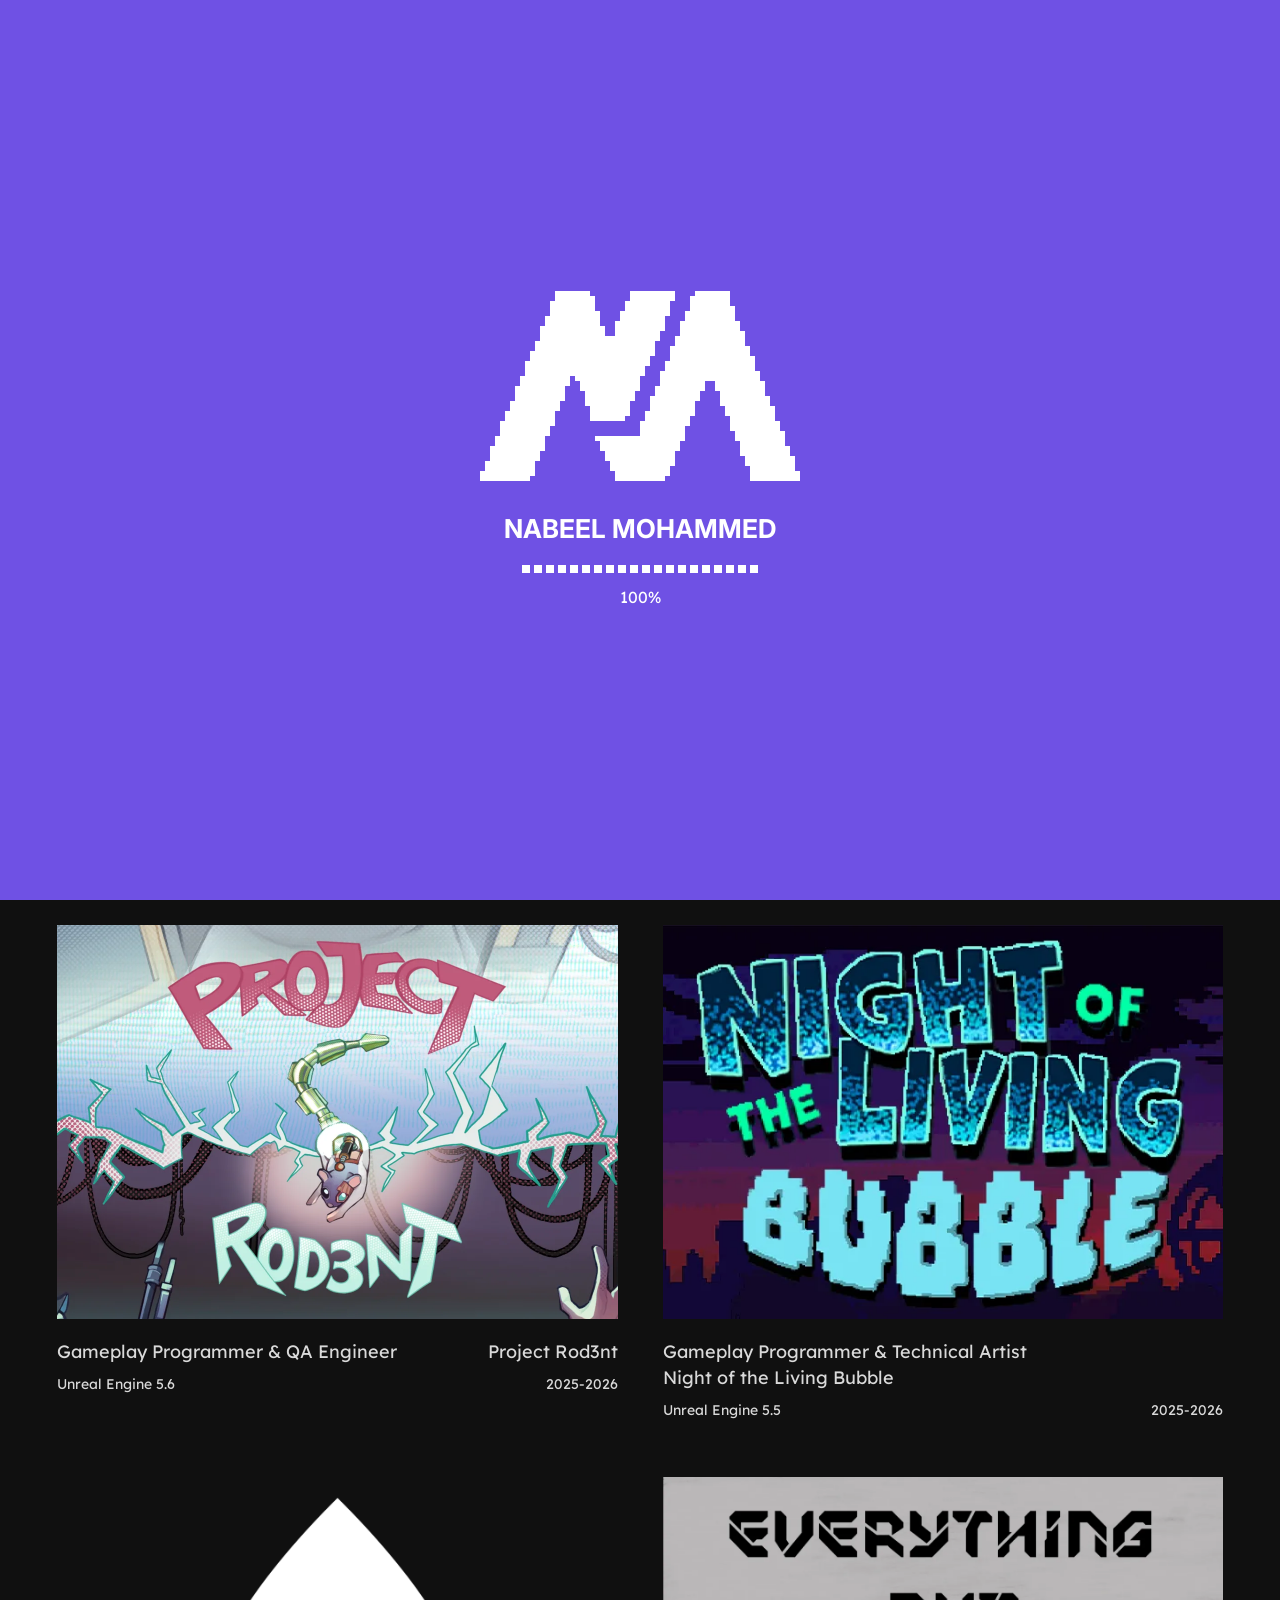
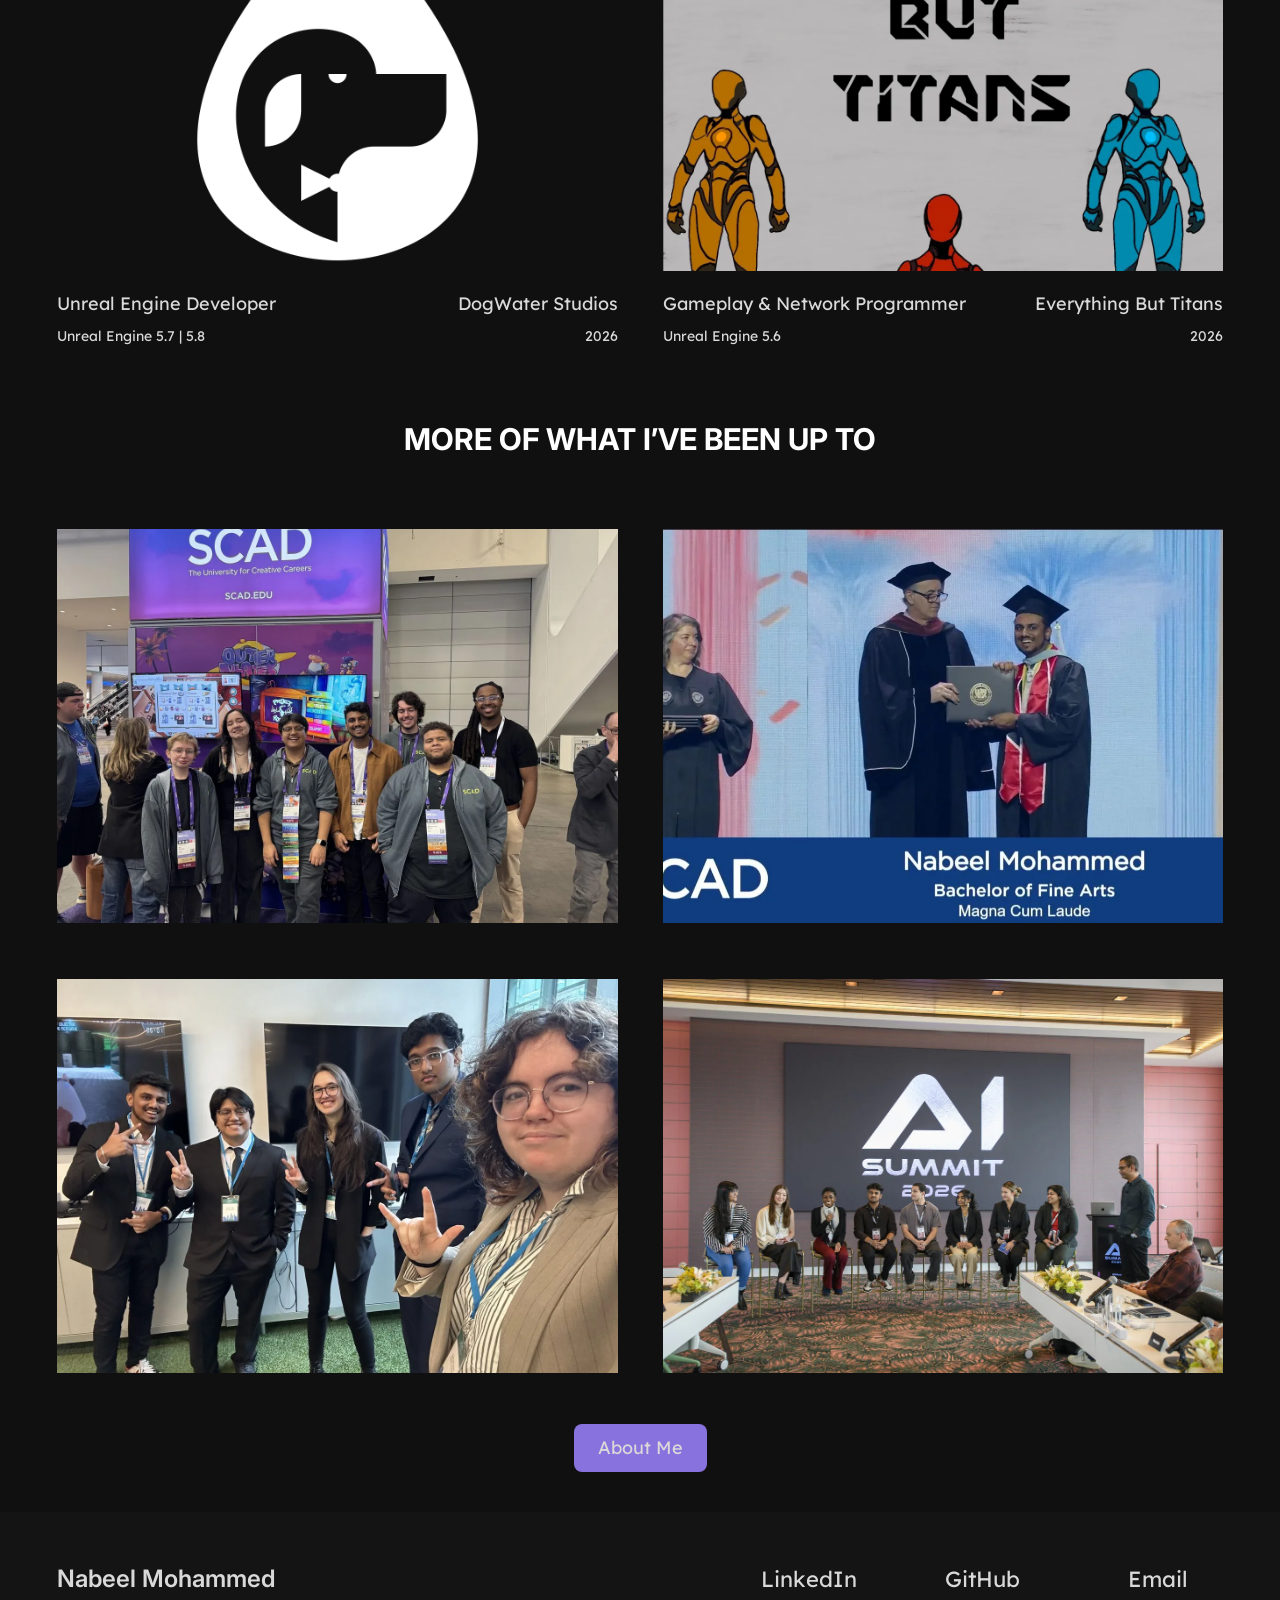
==== commit 08d83d4a: "hosting stuff" ====
--- a/index.html
+++ b/index.html
@@ -6,13 +6,13 @@
   <title>Nabeel Mohammed | Gameplay Programmer & Designer</title>
   <meta name="description" content="Portfolio of Nabeel Mohammed, gameplay programmer and designer.">
   <!-- og: link previews (Discord, iMessage, LinkedIn, X...) and the site icon -->
-  <link rel="canonical" href="https://nabeelmohammed1.github.io/Portfolio/">
+  <link rel="canonical" href="https://www.868nabeel.com/">
   <meta property="og:type" content="website">
   <meta property="og:site_name" content="Nabeel Mohammed">
   <meta property="og:title" content="Nabeel Mohammed | Gameplay Programmer &amp; Designer">
   <meta property="og:description" content="Portfolio of Nabeel Mohammed, gameplay programmer and designer.">
-  <meta property="og:url" content="https://nabeelmohammed1.github.io/Portfolio/">
-  <meta property="og:image" content="https://nabeelmohammed1.github.io/Portfolio/assets/images/og/default.jpg">
+  <meta property="og:url" content="https://www.868nabeel.com/">
+  <meta property="og:image" content="https://www.868nabeel.com/assets/images/og/default.jpg">
   <meta property="og:image:width" content="1200">
   <meta property="og:image:height" content="630">
   <meta property="og:image:alt" content="Nabeel Mohammed logo on purple: Gameplay Programmer | Designer">
@@ -20,6 +20,9 @@
   <link rel="icon" href="favicon.ico" sizes="any">
   <link rel="icon" type="image/png" sizes="32x32" href="assets/images/favicon-32.png">
   <link rel="apple-touch-icon" href="assets/images/apple-touch-icon.png">
+  <!-- Vercel Web Analytics (only reports when the site is hosted on Vercel with Analytics turned on) -->
+  <script>window.va = window.va || function () { (window.vaq = window.vaq || []).push(arguments); };</script>
+  <script defer src="/_vercel/insights/script.js"></script>
   <!-- /og -->
   <meta name="theme-color" content="#6f51e4">
   <script>
